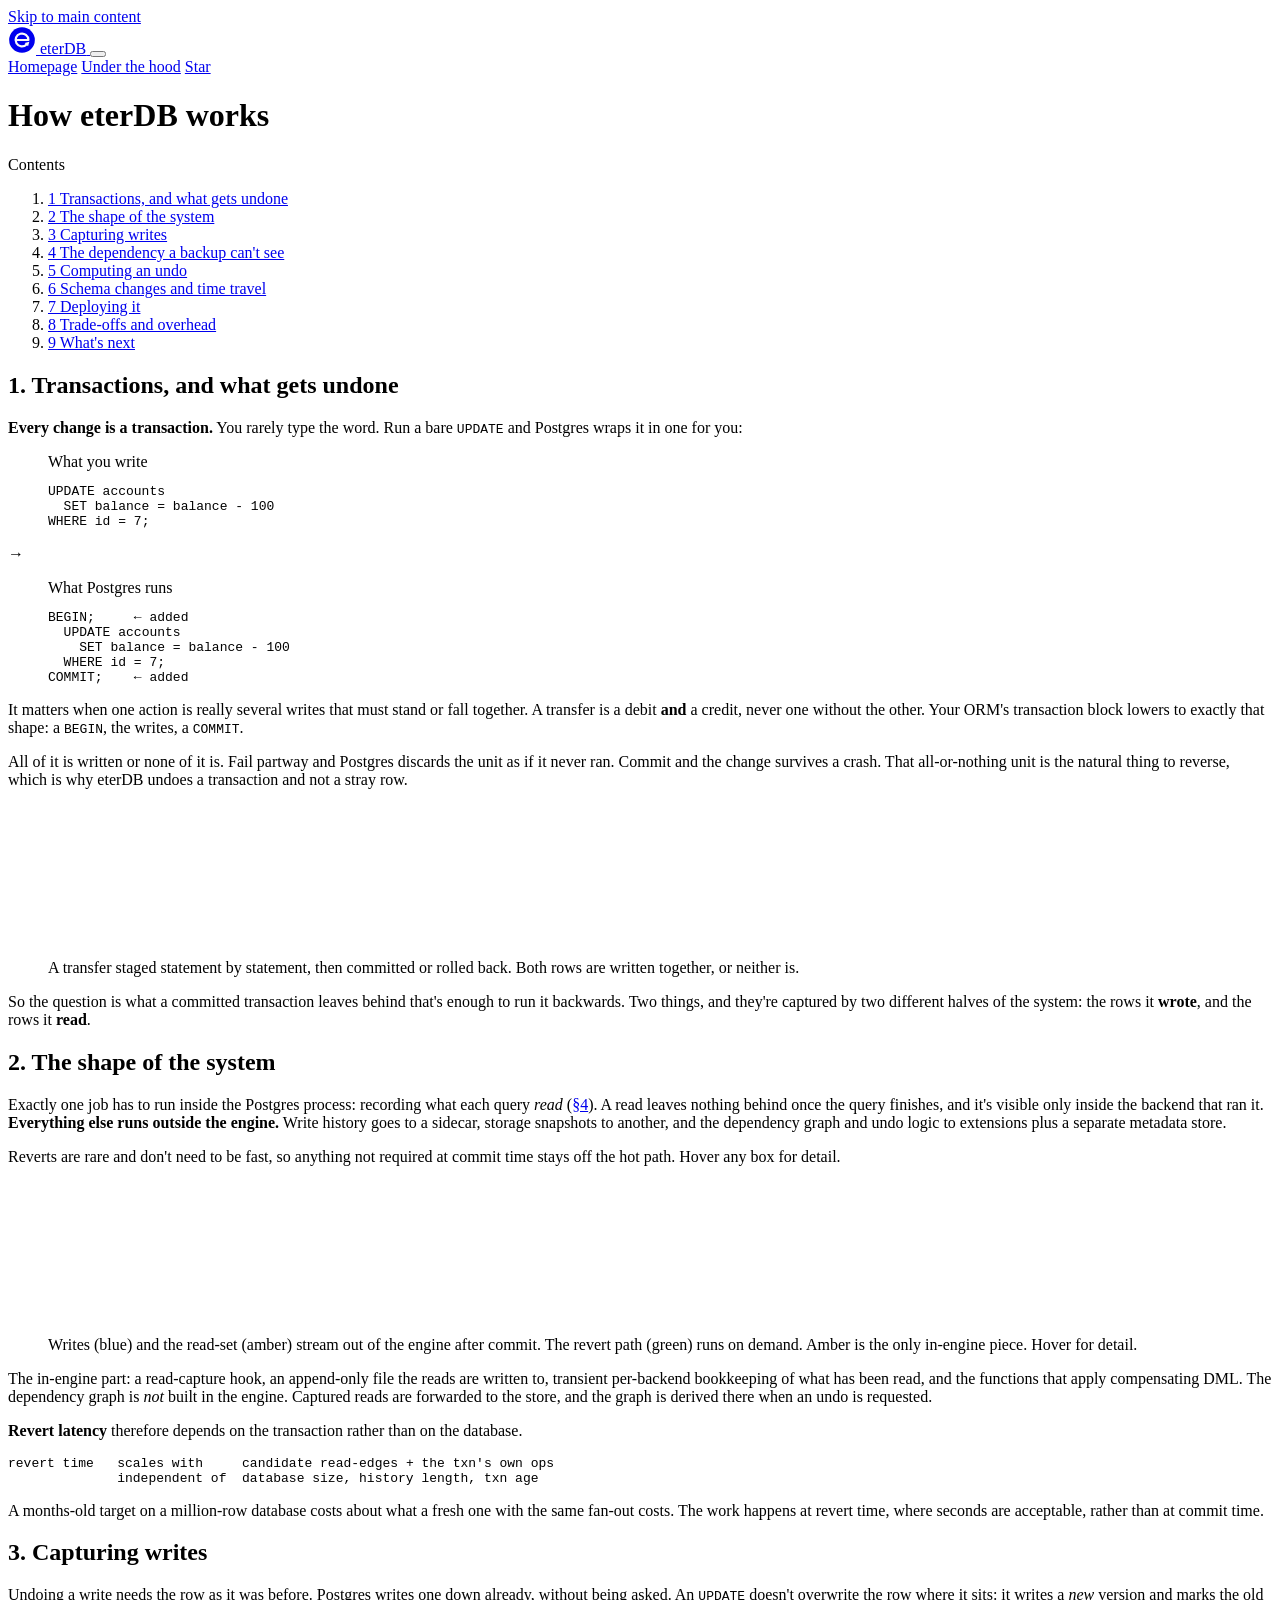
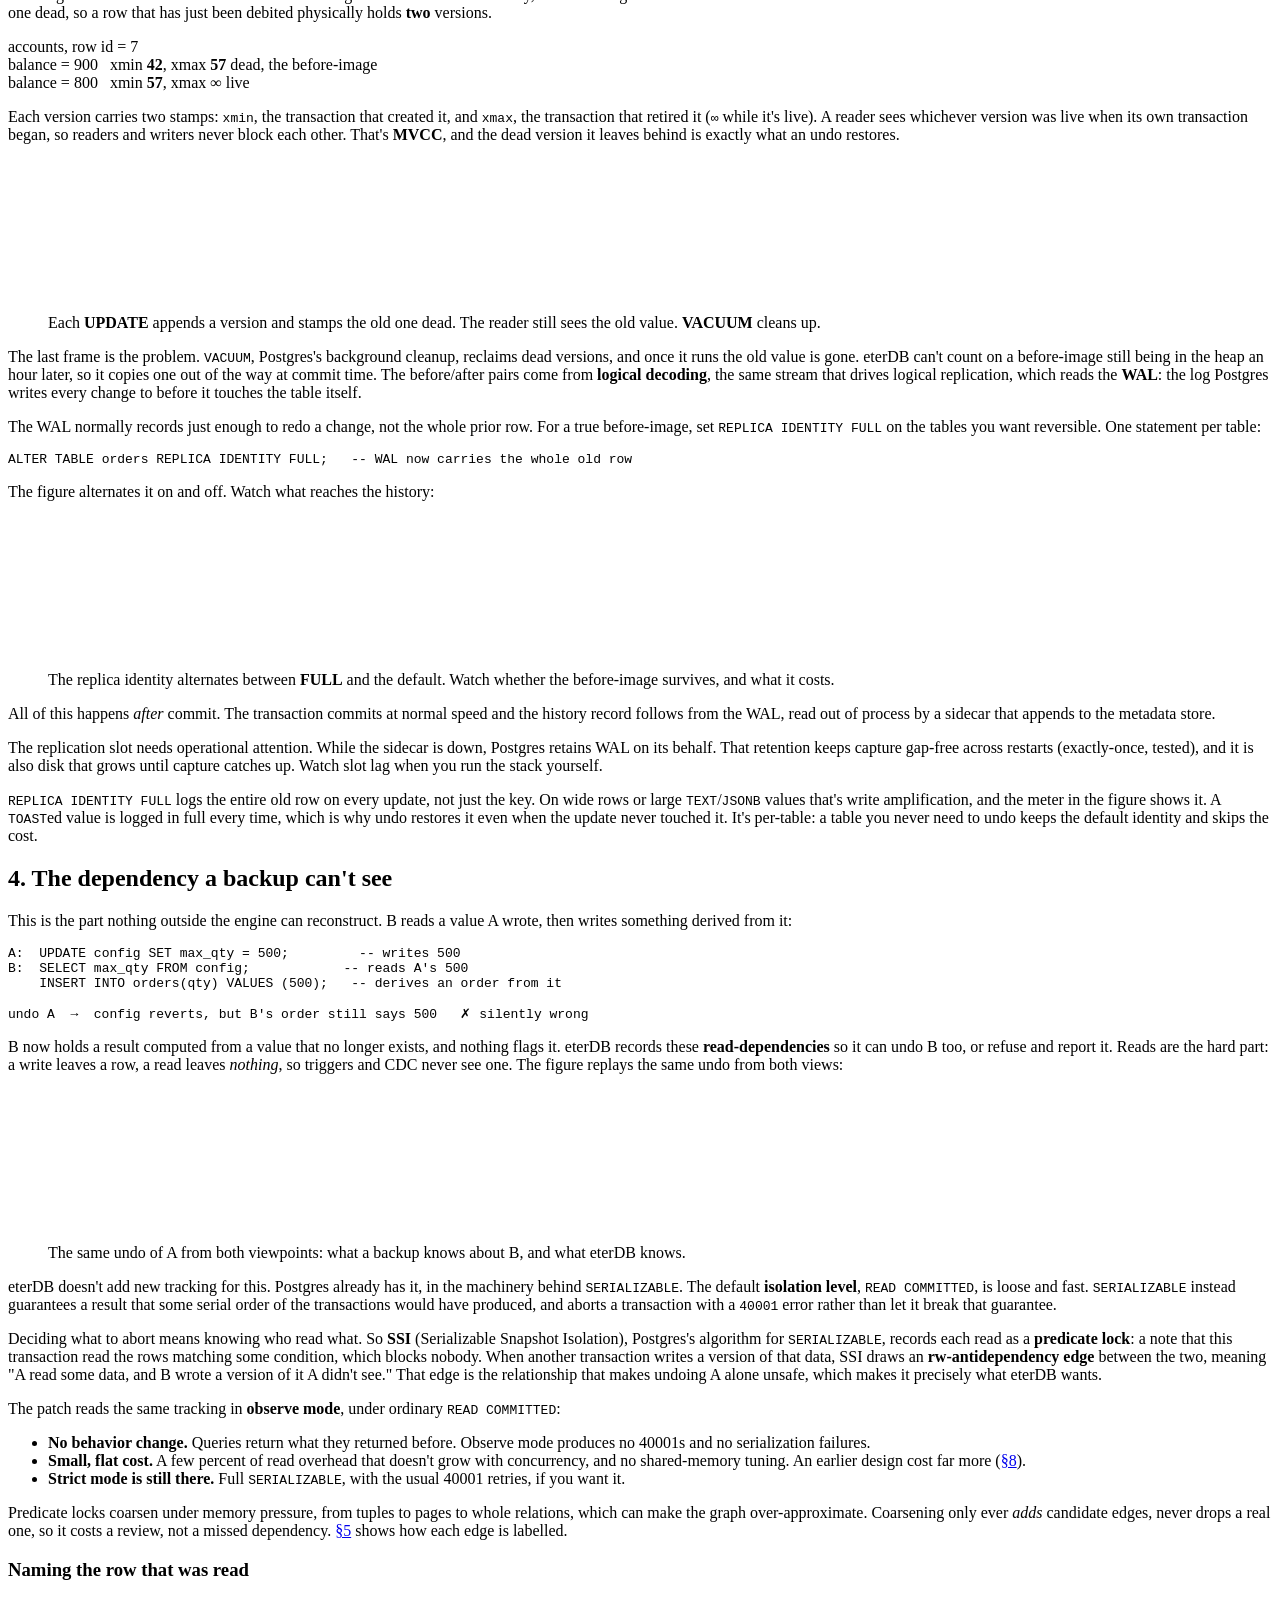
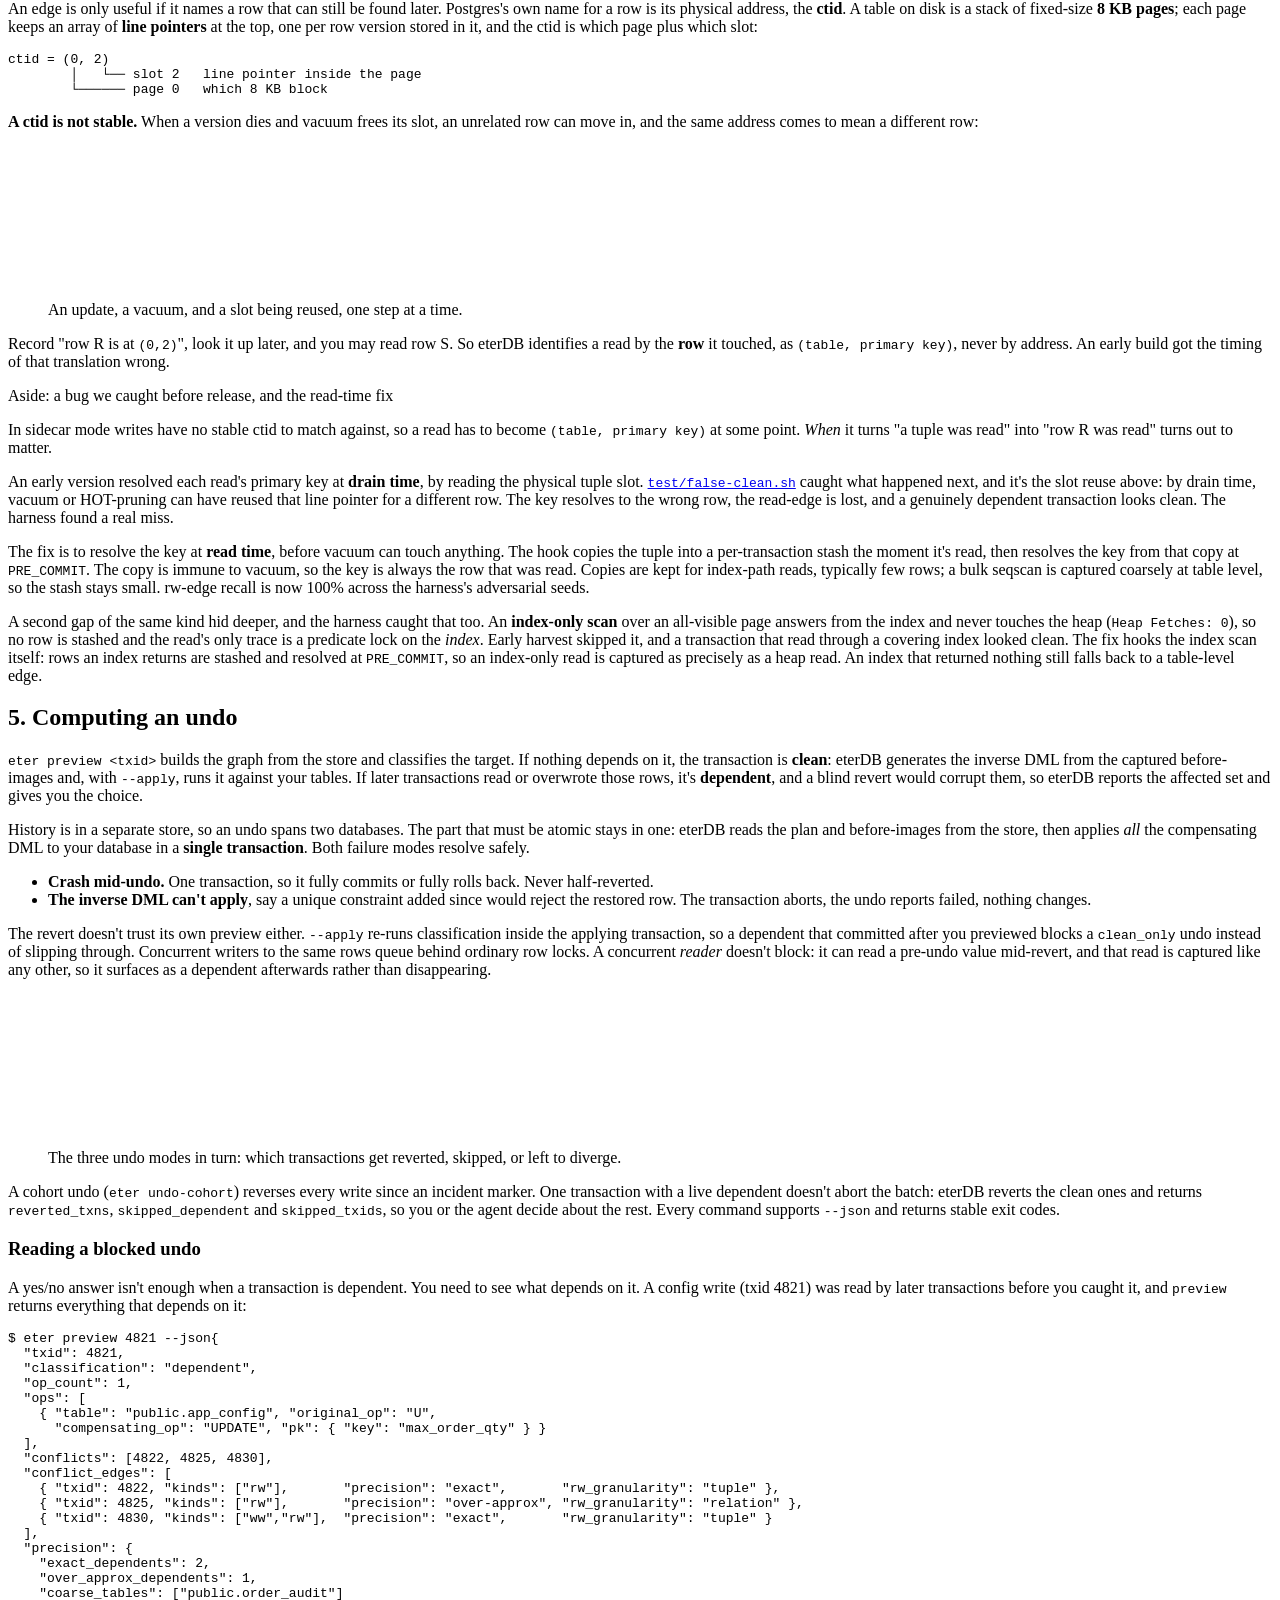
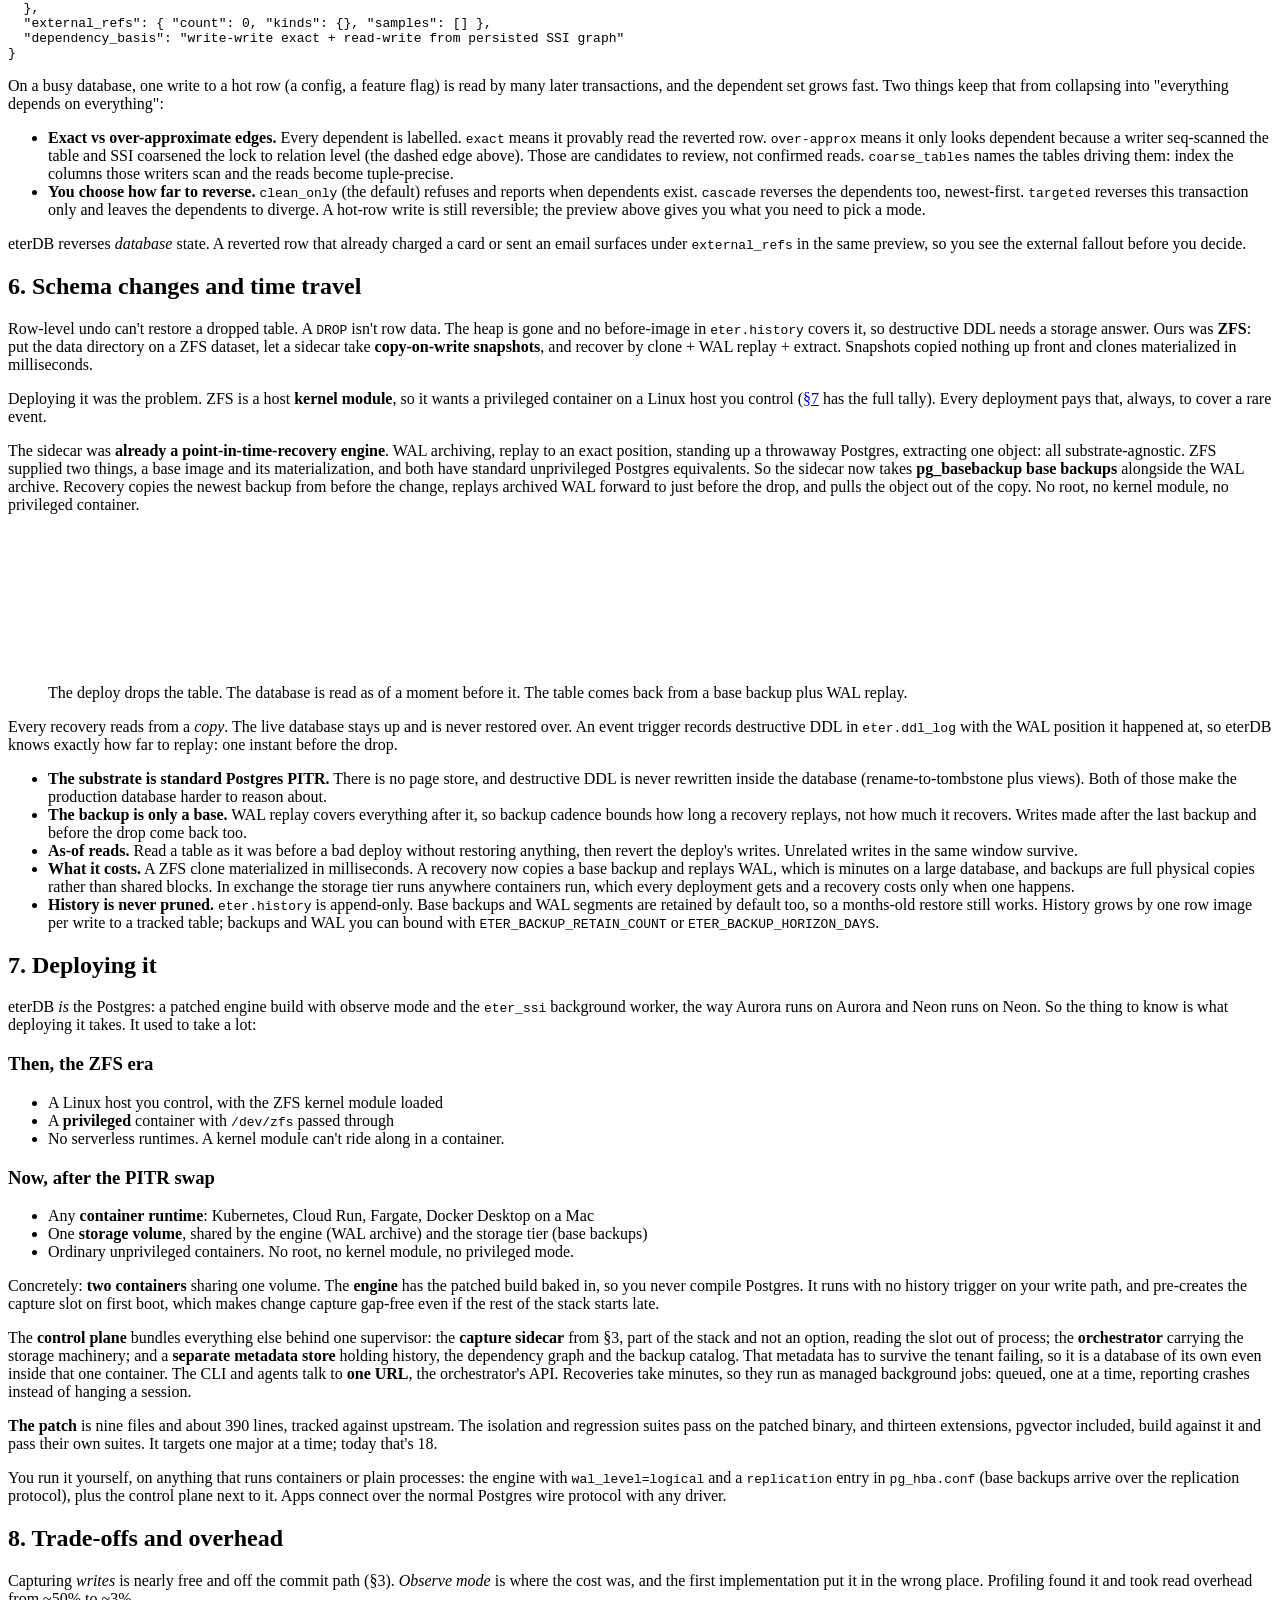
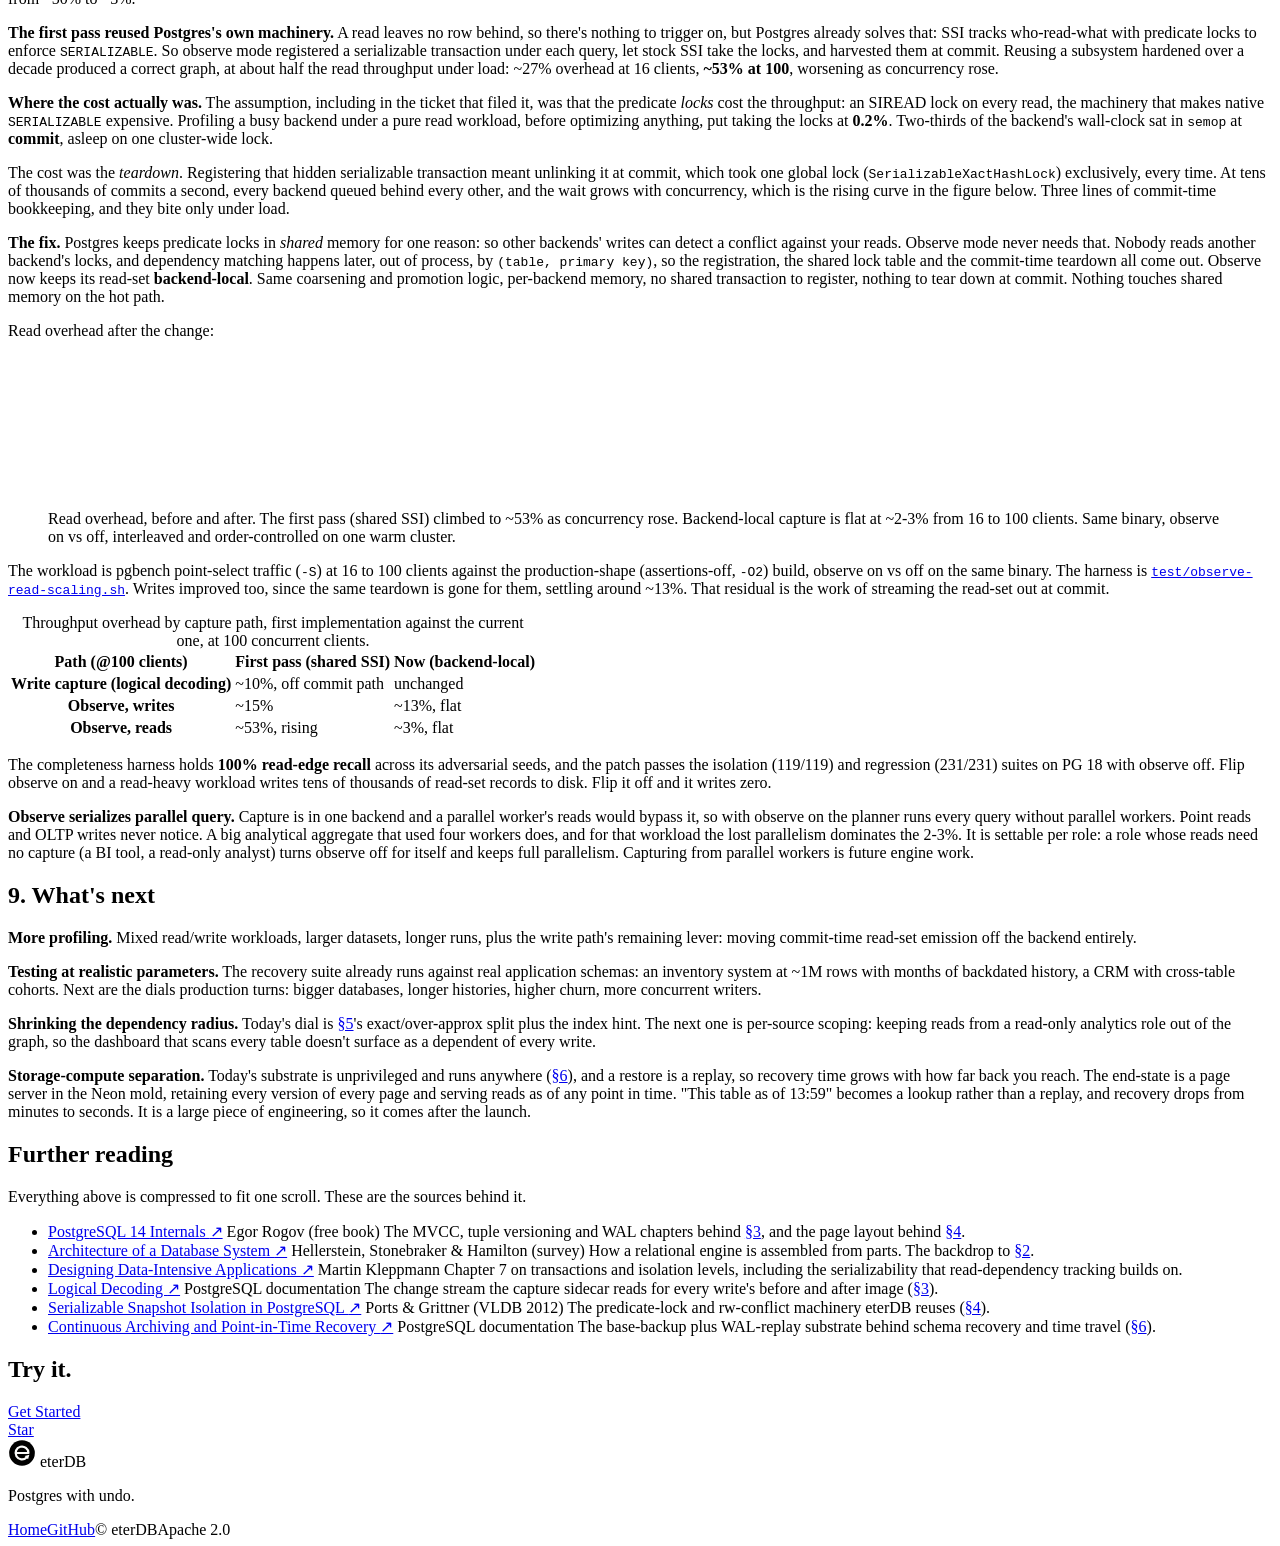
==== site/tech.html @ c967000d "EterDB, open-source engine + CLI Managed Postgres with surgical, dependency-aware undo of live trans" ====
<!doctype html>
<html lang="en">
<head>
<meta charset="utf-8" />
<meta name="viewport" content="width=device-width, initial-scale=1" />
<title>eterDB | How it works</title>
<meta name="description" content="How eterDB undoes a single committed Postgres transaction: the shape of the system, out-of-process write capture from the WAL, in-engine read-dependency capture on top of SSI, on-demand dependency graphs, and WAL-replay time travel. With animated diagrams." />

<link rel="canonical" href="https://eterdb.com/tech" />

<meta property="og:type" content="article" />
<meta property="og:url" content="https://eterdb.com/tech" />
<meta property="og:site_name" content="eterDB" />
<meta property="og:title" content="eterDB | How it works" />
<meta property="og:description" content="An illustrated tour of transaction-level undo on Postgres: row versions, the WAL, the read-dependency a backup can't see, and WAL-replay time travel." />
<meta property="og:image" content="https://eterdb.com/assets/og.png" />
<meta property="og:image:type" content="image/png" />
<meta property="og:image:width" content="1200" />
<meta property="og:image:height" content="630" />
<meta property="og:image:alt" content="eterDB: Break production. Undo it. Even when an agent did it." />
<meta name="twitter:card" content="summary_large_image" />
<meta name="twitter:title" content="eterDB | How it works" />
<meta name="twitter:description" content="An illustrated tour of transaction-level undo on Postgres: row versions, the WAL, the read-dependency a backup can't see, and WAL-replay time travel." />
<meta name="twitter:image" content="https://eterdb.com/assets/og.png" />
<meta name="twitter:image:alt" content="eterDB: Break production. Undo it. Even when an agent did it." />
<meta name="theme-color" content="#fbfbfa" />
<!-- The site is light-only and monochrome by design, so it declares `light`
     rather than `light dark`: the browser paints the canvas, scrollbars and
     form controls light from the first byte, with no dark-mode flash. -->
<meta name="color-scheme" content="light" />

<link rel="icon" href="/assets/favicon.svg" type="image/svg+xml" />
<link rel="icon" href="/favicon.ico" sizes="32x32" />
<link rel="apple-touch-icon" href="/assets/apple-touch-icon.png" />
<link rel="manifest" href="/site.webmanifest" />

<!-- Fonts are self-hosted (site/assets/generate-fonts.py), so there is no
     third-party origin on the critical path. Preload only the two faces that
     style above-the-fold text; the latin-ext files load on demand. -->
<link rel="preload" href="/assets/fonts/inter-latin.woff2" as="font" type="font/woff2" crossorigin />
<link rel="preload" href="/assets/fonts/jetbrains-mono-latin.woff2" as="font" type="font/woff2" crossorigin />
<link rel="stylesheet" href="/fonts.css?v=20260809-1" />
<link rel="stylesheet" href="/styles.css?v=20260809-1" />

<script type="application/ld+json">
{
  "@context": "https://schema.org",
  "@type": "TechArticle",
  "headline": "eterDB: How it works",
  "description": "An illustrated tour of transaction-level undo on Postgres: row versions, the WAL, the read-dependency a backup can't see, and WAL-replay time travel.",
  "url": "https://eterdb.com/tech",
  "image": "https://eterdb.com/assets/og.png",
  "author": { "@type": "Organization", "name": "eterDB", "url": "https://eterdb.com/" },
  "publisher": { "@type": "Organization", "name": "eterDB", "url": "https://eterdb.com/", "logo": "https://eterdb.com/assets/og.png" }
}
</script>

<!-- Two levels is the whole hierarchy, so the visible trail is the header's
     "Homepage / Under the hood" nav; this is the machine-readable half. -->
<script type="application/ld+json">
{
  "@context": "https://schema.org",
  "@type": "BreadcrumbList",
  "itemListElement": [
    { "@type": "ListItem", "position": 1, "name": "eterDB", "item": "https://eterdb.com/" },
    { "@type": "ListItem", "position": 2, "name": "How it works", "item": "https://eterdb.com/tech" }
  ]
}
</script>
</head>
<body>

<!-- First focusable element on the page: lets a keyboard or screen-reader user
     jump the header and nav straight to the content. Visually hidden until it
     takes focus (see .skip-link in styles.css). -->
<a class="skip-link" href="#main">Skip to main content</a>

<!-- ───────────────────────── Global header ─────────────────────────
     Keep identical across index/tech; only the .active nav link differs. -->
<header class="site-header">
  <div class="site-header-inner">
    <a class="brand site-logo" href="/" aria-label="eterDB home">
      <span class="brand-mark" aria-hidden="true">
        <svg width="28" height="28" viewBox="0 0 24 24" fill="none">
          <circle cx="12" cy="12" r="11" fill="currentColor"/>
          <path fill="none" stroke="#fbfbfa" stroke-width="1.9" stroke-linecap="round" stroke-linejoin="round" d="M6.5 12 L17.5 12 A5.5 5.5 0 1 0 15.889 15.889"/>
          <path fill="#fbfbfa" d="M18.3 13.4 L17.2 17.4 L14.3 14.5 Z"/>
        </svg>
      </span>
      <span class="brand-name">eterDB</span>
    </a>
    <button type="button" class="nav-burger" id="nav-burger" aria-label="Menu" aria-expanded="false" aria-controls="site-nav">
      <span></span><span></span>
    </button>
    <nav class="site-nav" id="site-nav">
      <a href="/">Homepage</a>
      <a href="/tech" class="active" aria-current="page">Under the hood</a>
      <!-- Official GitHub Buttons widget, star + live count. buttons.js REPLACES
           this anchor with an unclassed <span>, so every layout rule has to be set on
           the .nav-star wrapper, never on .github-button. Default size here: the
           large variant is 30px tall against a 22px text row. -->
      <span class="nav-star">
        <a class="github-button" href="https://github.com/eterdb/eterdb"
          data-show-count="true" aria-label="Star eterdb/eterdb on GitHub">Star</a>
      </span>
    </nav>
  </div>
</header>

<main class="doc" id="main">

<!-- ───────────────────────── Header ───────────────────────── -->
<header class="doc-hero">
  <h1>How eterDB works</h1>
</header>

<!-- ───────────────────────── Table of contents ─────────────────────────
     Static at-the-top ToC, nine sections, so a reader can see the whole shape
     of the page and jump straight in. Two columns on desktop, one on mobile.

     Section order follows one rule: every Postgres concept is introduced in the
     section that needs it, and nowhere earlier. There is no primer up front.
     Row versions arrive with write capture (§3) because that is what the
     before-image is for; heap pages and ctids arrive inside §4 because that is
     where an address that moves breaks something. If you find yourself adding a
     concept to a section that only forward-references it, it belongs in the
     later section instead. -->
<nav class="doc-toc" aria-label="Contents">
  <span class="doc-toc-title">Contents</span>
  <ol class="doc-toc-list">
    <li><a href="#basics"><span class="doc-toc-num">1</span> Transactions, and what gets undone</a></li>
    <li><a href="#arch"><span class="doc-toc-num">2</span> The shape of the system</a></li>
    <li><a href="#writes"><span class="doc-toc-num">3</span> Capturing writes</a></li>
    <li><a href="#reads"><span class="doc-toc-num">4</span> The dependency a backup can't see</a></li>
    <li><a href="#undo"><span class="doc-toc-num">5</span> Computing an undo</a></li>
    <li><a href="#storage"><span class="doc-toc-num">6</span> Schema changes and time travel</a></li>
    <li><a href="#deploy"><span class="doc-toc-num">7</span> Deploying it</a></li>
    <li><a href="#limits"><span class="doc-toc-num">8</span> Trade-offs and overhead</a></li>
    <li><a href="#next"><span class="doc-toc-num">9</span> What's next</a></li>
  </ol>
</nav>

<!-- ───────────────────────── 1 · The unit of undo ───────────────────────── -->
<section class="doc-section" id="basics">
  <h2>1. Transactions, and what gets undone</h2>

  <p>
    <b>Every change is a transaction.</b> You rarely type the word. Run a bare <code>UPDATE</code>
    and Postgres wraps it in one for you:
  </p>

  <div class="code-pair">
    <figure>
      <span class="cp-label">What you write</span>
<pre class="snip">
<span class="c-key">UPDATE</span> accounts
  <span class="c-key">SET</span> balance = balance - <span class="c-num">100</span>
<span class="c-key">WHERE</span> id = <span class="c-num">7</span>;</pre>
    </figure>
    <div class="cp-arrow" aria-hidden="true">→</div>
    <figure>
      <span class="cp-label">What Postgres runs</span>
<pre class="snip">
<span class="c-wrap">BEGIN;</span>     <span class="c-cmt">← added</span>
  <span class="c-key">UPDATE</span> accounts
    <span class="c-key">SET</span> balance = balance - <span class="c-num">100</span>
  <span class="c-key">WHERE</span> id = <span class="c-num">7</span>;
<span class="c-wrap">COMMIT;</span>    <span class="c-cmt">← added</span></pre>
    </figure>
  </div>

  <p>
    It matters when one action is really several writes that must stand or fall together. A transfer
    is a debit <b>and</b> a credit, never one without the other. Your ORM's transaction block lowers
    to exactly that shape: a <code>BEGIN</code>, the writes, a <code>COMMIT</code>.
  </p>

  <p>
    All of it is written or none of it is. Fail partway and Postgres discards the unit as if it never
    ran. Commit and the change survives a crash. That all-or-nothing unit is the natural thing to
    reverse, which is why eterDB undoes a transaction and not a stray row.
  </p>

  <figure class="fig wide" data-fig="basics">
    <div class="fig-frame"><canvas class="fig-canvas"></canvas></div>
    <figcaption class="fig-cap">A transfer staged statement by statement, then committed or rolled back. Both rows are written together, or neither is.</figcaption>
  </figure>

  <p>
    So the question is what a committed transaction leaves behind that's enough to run it backwards.
    Two things, and they're captured by two different halves of the system: the rows it
    <b>wrote</b>, and the rows it <b>read</b>.
  </p>
</section>

<!-- ───────────────────────── 2 · The shape of the system ───────────────────────── -->
<section class="doc-section" id="arch">
  <h2>2. The shape of the system</h2>
  <p>
    Exactly one job has to run inside the Postgres process: recording what each query
    <em>read</em> (<a href="#reads">§4</a>). A read leaves nothing behind once the query finishes, and
    it's visible only inside the backend that ran it. <b>Everything else runs outside the engine.</b>
    Write history goes to a sidecar, storage snapshots to another, and the dependency graph and undo
    logic to extensions plus a separate metadata store.
  </p>
  <p>
    Reverts are rare and don't need to be fast, so anything not required at commit time stays off
    the hot path. Hover any box for detail.
  </p>

  <figure class="fig wide" data-fig="arch">
    <div class="fig-frame"><canvas class="fig-canvas"></canvas></div>
    <figcaption class="fig-cap">Writes (blue) and the read-set (amber) stream out of the engine after commit. The revert path (green) runs on demand. Amber is the only in-engine piece. Hover for detail.</figcaption>
  </figure>

  <p>
    The in-engine part: a read-capture hook, an append-only file the reads are written to, transient
    per-backend bookkeeping of what has been read, and the functions that apply compensating DML.
    The dependency graph
    is <em>not</em> built in the engine. Captured reads are forwarded to the store, and the graph is
    derived there when an undo is requested.
  </p>
  <p>
    <b>Revert latency</b> therefore depends on the transaction rather than on the database.
  </p>

<pre class="snip">
revert time   <span class="c-good">scales with</span>     candidate read-edges + the txn's own ops
              <span class="c-dim">independent of</span>  database size, history length, txn age</pre>

  <p class="doc-note">
    A months-old target on a million-row database costs about what a fresh one with the same fan-out
    costs. The work happens at revert time, where seconds are acceptable, rather than at commit time.
  </p>
</section>

<!-- ───────────────────────── 3 · Capturing writes ─────────────────────────
     Row versions, xmin/xmax and VACUUM are introduced HERE and not earlier:
     the before-image is the first thing on the page that needs them. -->
<section class="doc-section" id="writes">
  <h2>3. Capturing writes</h2>
  <p>
    Undoing a write needs the row as it was before. Postgres writes one down already, without being
    asked. An <code>UPDATE</code> doesn't overwrite the row where it sits: it writes a <em>new</em>
    version and marks the old one dead, so a row that has just been debited physically holds
    <b>two</b> versions.
  </p>

  <div class="vstack">
    <div class="vstack-cap">accounts, row id = 7</div>
    <div class="vrow vrow-dead">
      <span><span class="vval">balance = 900</span> &nbsp; <span class="vmeta">xmin <b>42</b>, xmax <b>57</b></span></span>
      <span class="vrow-tag">dead, the before-image</span>
    </div>
    <div class="vrow vrow-live">
      <span><span class="vval">balance = 800</span> &nbsp; <span class="vmeta">xmin <b>57</b>, xmax <b>∞</b></span></span>
      <span class="vrow-tag">live</span>
    </div>
  </div>

  <p>
    Each version carries two stamps: <code>xmin</code>, the transaction that created it, and
    <code>xmax</code>, the transaction that retired it (<code>∞</code> while it's live). A reader sees
    whichever version was live when its own transaction began, so readers and writers never block each
    other. That's <b>MVCC</b>, and the dead version it leaves behind is exactly what an undo restores.
  </p>

  <figure class="fig wide" data-fig="mvcc">
    <div class="fig-frame"><canvas class="fig-canvas"></canvas></div>
    <figcaption class="fig-cap">Each <b>UPDATE</b> appends a version and stamps the old one dead. The reader still sees the old value. <b>VACUUM</b> cleans up.</figcaption>
  </figure>

  <p>
    The last frame is the problem. <code>VACUUM</code>, Postgres's background cleanup, reclaims dead
    versions, and once it runs the old value is gone. eterDB can't count on a before-image still
    being in the heap an hour later, so it copies one out of the way at commit time. The before/after
    pairs come from <b>logical decoding</b>, the same stream that drives logical replication, which
    reads the <b>WAL</b>: the log Postgres writes every change to before it touches the table itself.
  </p>
  <p>
    The WAL normally records just enough to redo a change, not the whole prior row. For a true
    before-image, set <code>REPLICA IDENTITY FULL</code> on the tables you want reversible. One
    statement per table:
  </p>

<pre class="snip">
<span class="c-key">ALTER TABLE</span> orders <span class="c-key">REPLICA IDENTITY FULL</span>;   <span class="c-cmt">-- WAL now carries the whole old row</span></pre>

  <p>
    The figure alternates it on and off. Watch what reaches the history:
  </p>

  <figure class="fig wide" data-fig="wal">
    <div class="fig-frame"><canvas class="fig-canvas"></canvas></div>
    <figcaption class="fig-cap">The replica identity alternates between <b>FULL</b> and the default. Watch whether the before-image survives, and what it costs.</figcaption>
  </figure>

  <p>
    All of this happens <em>after</em> commit. The transaction commits at normal speed and the
    history record follows from the WAL, read out of process by a sidecar that appends to the
    metadata store.
  </p>
  <p>
    The replication slot needs operational attention. While the sidecar is down, Postgres retains
    WAL on its behalf. That retention keeps capture gap-free across restarts (exactly-once, tested),
    and it is also disk that grows until capture catches up. Watch slot lag when you run the stack
    yourself.
  </p>
  <p>
    <code>REPLICA IDENTITY FULL</code> logs the entire old row on every update, not just the key.
    On wide rows or large <code>TEXT</code>/<code>JSONB</code> values that's write amplification, and
    the meter in the figure shows it. A <code>TOAST</code>ed value is logged in full every time, which
    is why undo restores it even when the update never touched it. It's per-table: a table you never
    need to undo keeps the default identity and skips the cost.
  </p>

</section>

<!-- ───────────────────────── 4 · Read dependencies (the moat) ─────────────────────────
     The densest section, so it introduces its vocabulary inline, one term per
     paragraph at the point the argument first needs it. Heap pages, line
     pointers and ctids are in the "Naming the row that was read" subsection,
     immediately above the bug they explain. -->
<section class="doc-section" id="reads">
  <h2>4. The dependency a backup can't see</h2>
  <p>
    This is the part nothing outside the engine can reconstruct. B reads a value A wrote, then writes
    something derived from it:
  </p>

<pre class="snip">
<span class="c-dim">A:</span>  <span class="c-key">UPDATE</span> config <span class="c-key">SET</span> max_qty = <span class="c-num">500</span>;         <span class="c-cmt">-- writes 500</span>
<span class="c-dim">B:</span>  <span class="c-key">SELECT</span> max_qty <span class="c-key">FROM</span> config;            <span class="c-cmt">-- reads A's 500</span>
    <span class="c-key">INSERT INTO</span> orders(qty) <span class="c-key">VALUES</span> (<span class="c-num">500</span>);   <span class="c-cmt">-- derives an order from it</span>

<span class="c-wrap">undo A</span>  →  config reverts, but B's order still says <span class="c-num">500</span>   <span class="c-bad">✗ silently wrong</span></pre>

  <p>
    B now holds a result computed from a value that no longer exists, and nothing flags it. eterDB
    records these <b>read-dependencies</b> so it can undo B too, or refuse and report it. Reads are
    the hard part: a write leaves a row, a read leaves <em>nothing</em>, so triggers and CDC never
    see one. The figure replays the same undo from both views:
  </p>

  <figure class="fig wide" data-fig="reads">
    <div class="fig-frame"><canvas class="fig-canvas"></canvas></div>
    <figcaption class="fig-cap">The same undo of A from both viewpoints: what a backup knows about B, and what eterDB knows.</figcaption>
  </figure>

  <p>
    eterDB doesn't add new tracking for this. Postgres already has it, in the machinery behind
    <code>SERIALIZABLE</code>. The default <b>isolation level</b>, <code>READ COMMITTED</code>, is
    loose and fast. <code>SERIALIZABLE</code> instead guarantees a result that some serial order of
    the transactions would have produced, and aborts a transaction with a <code>40001</code> error
    rather than let it break that guarantee.
  </p>
  <p>
    Deciding what to abort means knowing who read what. So <b>SSI</b> (Serializable Snapshot
    Isolation), Postgres's algorithm for <code>SERIALIZABLE</code>, records each read as a
    <b>predicate lock</b>: a note that this transaction read the rows matching some condition, which
    blocks nobody. When another transaction writes a version of that data, SSI draws an
    <b>rw-antidependency edge</b> between the two, meaning "A read some data, and B wrote a version
    of it A didn't see." That edge is the relationship that makes undoing A alone unsafe, which
    makes it precisely what eterDB wants.
  </p>
  <p>
    The patch reads the same tracking in <b>observe mode</b>, under ordinary
    <code>READ COMMITTED</code>:
  </p>
  <ul class="spec">
    <li><b>No behavior change.</b> Queries return what they returned before. Observe mode produces no
      40001s and no serialization failures.</li>
    <li><b>Small, flat cost.</b> A few percent of read overhead that doesn't grow with concurrency,
      and no shared-memory tuning. An earlier design cost far more (<a href="#limits">§8</a>).</li>
    <li><b>Strict mode is still there.</b> Full <code>SERIALIZABLE</code>, with the usual 40001
      retries, if you want it.</li>
  </ul>

  <p class="doc-note">
    Predicate locks coarsen under memory pressure, from tuples to pages to whole relations, which can
    make the graph over-approximate. Coarsening only ever <em>adds</em> candidate edges, never drops a
    real one, so it costs a review, not a missed dependency. <a href="#undo">§5</a> shows how each
    edge is labelled.
  </p>

  <h3 id="pages">Naming the row that was read</h3>
  <p>
    An edge is only useful if it names a row that can still be found later. Postgres's own name for
    a row is its physical address, the <b>ctid</b>. A table on disk is a stack of fixed-size
    <b>8&nbsp;KB pages</b>; each page keeps an array of <b>line pointers</b> at the top, one per row
    version stored in it, and the ctid is which page plus which slot:
  </p>

<pre class="snip">
ctid = <span class="c-num">(0, 2)</span>
        <span class="c-dim">│   └──</span> slot <span class="c-num">2</span>   line pointer inside the page
        <span class="c-dim">└──────</span> page <span class="c-num">0</span>   which 8 KB block</pre>

  <p>
    <b>A ctid is not stable.</b> When a version dies and vacuum frees its slot, an unrelated row can
    move in, and the same address comes to mean a different row:
  </p>

  <figure class="fig wide" data-fig="ctid">
    <div class="fig-frame"><canvas class="fig-canvas"></canvas></div>
    <figcaption class="fig-cap">An update, a vacuum, and a slot being reused, one step at a time.</figcaption>
  </figure>

  <p>
    Record "row R is at <code>(0,2)</code>", look it up later, and you may read row S. So eterDB
    identifies a read by the <b>row</b> it touched, as <code>(table, primary key)</code>, never by
    address. An early build got the timing of that translation wrong.
  </p>

  <aside class="callout aside-fix" id="fix">
    <span class="callout-tag">Aside: a bug we caught before release, and the read-time fix</span>
    <p>
      In sidecar mode writes have no stable ctid to match against, so a read has to become
      <code>(table, primary key)</code> at some point. <em>When</em> it turns "a tuple was read" into
      "row R was read" turns out to matter.
    </p>
    <p>
      An early version resolved each read's primary key at <b>drain time</b>, by reading the physical
      tuple slot.
      <a href="https://github.com/eterdb/eterdb/blob/main/test/false-clean.sh"><code>test/false-clean.sh</code></a>
      caught what happened next, and it's the slot reuse above: by drain time, vacuum or HOT-pruning
      can have reused that line pointer for a different row. The key resolves to the wrong row, the
      read-edge is lost, and a genuinely dependent transaction looks clean. The harness found a real
      miss.
    </p>
    <p>
      The fix is to resolve the key at <b>read time</b>, before vacuum can touch anything. The hook
      copies the tuple into a per-transaction stash the moment it's read, then resolves the key from
      that copy at <code>PRE_COMMIT</code>. The copy is immune to vacuum, so the key is always the row
      that was read. Copies are kept for index-path reads, typically few rows; a bulk seqscan is
      captured coarsely at table level, so the stash stays small. rw-edge recall is now 100% across
      the harness's adversarial seeds.
    </p>
    <p>
      A second gap of the same kind hid deeper, and the harness caught that too. An <b>index-only
      scan</b> over an all-visible page answers from the index and never touches the heap
      (<code>Heap&nbsp;Fetches:&nbsp;0</code>), so no row is stashed and the read's only trace is a
      predicate lock on the <em>index</em>. Early harvest skipped it, and a transaction that read
      through a covering index looked clean. The fix hooks the index scan itself: rows an index
      returns are stashed and resolved at <code>PRE_COMMIT</code>, so an index-only read is captured
      as precisely as a heap read. An index that returned nothing still falls back to a table-level
      edge.
    </p>
  </aside>
</section>

<!-- ───────────────────────── 5 · The undo ───────────────────────── -->
<section class="doc-section" id="undo">
  <h2>5. Computing an undo</h2>
  <p>
    <code>eter preview &lt;txid&gt;</code> builds the graph from the store and classifies the target.
    If nothing depends on it, the transaction is <b>clean</b>: eterDB generates the inverse DML from
    the captured before-images and, with <code>--apply</code>, runs it against your tables. If later
    transactions read or overwrote those rows, it's <b>dependent</b>, and a blind revert would corrupt
    them, so eterDB reports the affected set and gives you the choice.
  </p>
  <p>
    History is in a separate store, so an undo spans two databases. The part that must be atomic
    stays in one: eterDB reads the plan and before-images from the store, then applies <em>all</em>
    the compensating DML to your database in a <b>single transaction</b>. Both failure modes resolve
    safely.
  </p>
  <ul class="spec">
    <li><b>Crash mid-undo.</b> One transaction, so it fully commits or fully rolls back. Never
      half-reverted.</li>
    <li><b>The inverse DML can't apply</b>, say a unique constraint added since would reject the
      restored row. The transaction aborts, the undo reports failed, nothing changes.</li>
  </ul>
  <p>
    The revert doesn't trust its own preview either. <code>--apply</code> re-runs classification
    inside the applying transaction, so a dependent that committed after you previewed blocks a
    <code>clean_only</code> undo instead of slipping through. Concurrent writers to the same rows
    queue behind ordinary row locks. A concurrent <em>reader</em> doesn't block: it can read a
    pre-undo value mid-revert, and that read is captured like any other, so it surfaces as a
    dependent afterwards rather than disappearing.
  </p>

  <figure class="fig wide" data-fig="graph">
    <div class="fig-frame"><canvas class="fig-canvas"></canvas></div>
    <figcaption class="fig-cap">The three undo modes in turn: which transactions get reverted, skipped, or left to diverge.</figcaption>
  </figure>

  <p>
    A cohort undo (<code>eter undo-cohort</code>) reverses every write since an incident marker. One
    transaction with a live dependent doesn't abort the batch: eterDB reverts the clean ones and
    returns <code>reverted_txns</code>, <code>skipped_dependent</code> and <code>skipped_txids</code>,
    so you or the agent decide about the rest. Every command supports <code>--json</code> and returns
    stable exit codes.
  </p>

  <h3>Reading a blocked undo</h3>
  <p>
    A yes/no answer isn't enough when a transaction is dependent. You need to see what depends on it.
    A config write (txid 4821) was read by later transactions before you caught it, and
    <code>preview</code> returns everything that depends on it:
  </p>
  <pre class="codeblock"><span class="c-cmd">$ eter preview 4821 --json</span>{
  "txid": 4821,
  "classification": "dependent",
  "op_count": 1,
  "ops": [
    { "table": "public.app_config", "original_op": "U",
      "compensating_op": "UPDATE", "pk": { "key": "max_order_qty" } }
  ],
  "conflicts": [4822, 4825, 4830],
  "conflict_edges": [
    { "txid": 4822, "kinds": ["rw"],       "precision": "exact",       "rw_granularity": "tuple" },
    { "txid": 4825, "kinds": ["rw"],       "precision": "over-approx", "rw_granularity": "relation" },
    { "txid": 4830, "kinds": ["ww","rw"],  "precision": "exact",       "rw_granularity": "tuple" }
  ],
  "precision": {
    "exact_dependents": 2,
    "over_approx_dependents": 1,
    "coarse_tables": ["public.order_audit"]
  },
  "external_refs": { "count": 0, "kinds": {}, "samples": [] },
  "dependency_basis": "write-write exact + read-write from persisted SSI graph"
}</pre>
  <p>
    On a busy database, one write to a hot row (a config, a feature flag) is read by many later
    transactions, and the dependent set grows fast. Two things keep that from collapsing into
    "everything depends on everything":
  </p>
  <ul class="spec">
    <li><b>Exact vs over-approximate edges.</b> Every dependent is labelled. <code>exact</code>
      means it provably read the reverted row. <code>over-approx</code> means it only looks dependent
      because a writer seq-scanned the table and SSI coarsened the lock to relation level (the dashed
      edge above). Those are candidates to review, not confirmed reads. <code>coarse_tables</code>
      names the tables driving them: index the columns those writers scan and the reads become
      tuple-precise.</li>
    <li><b>You choose how far to reverse.</b> <code>clean_only</code> (the default) refuses and
      reports when dependents exist. <code>cascade</code> reverses the dependents too, newest-first.
      <code>targeted</code> reverses this transaction only and leaves the dependents to diverge. A
      hot-row write is still reversible; the preview above gives you what you need to pick a
      mode.</li>
  </ul>
  <p>
    eterDB reverses <em>database</em> state. A reverted row that already charged a card or sent an
    email surfaces under <code>external_refs</code> in the same preview, so you see the external
    fallout before you decide.
  </p>
</section>

<!-- ───────────────────────── 6 · Storage / time travel ───────────────────────── -->
<section class="doc-section" id="storage">
  <h2>6. Schema changes and time travel</h2>
  <p>
    Row-level undo can't restore a dropped table. A <code>DROP</code> isn't row data. The heap is
    gone and no before-image in <code>eter.history</code> covers it, so destructive DDL needs a
    storage answer. Ours was <b>ZFS</b>: put the data directory on a ZFS dataset, let a sidecar take
    <b>copy-on-write snapshots</b>, and recover by clone + WAL replay + extract. Snapshots copied
    nothing up front and clones materialized in milliseconds.
  </p>
  <p>
    Deploying it was the problem. ZFS is a host <b>kernel module</b>, so it wants a privileged
    container on a Linux host you control (<a href="#deploy">§7</a> has the full tally). Every
    deployment pays that, always, to cover a rare event.
  </p>
  <p>
    The sidecar was <b>already a point-in-time-recovery engine</b>. WAL archiving,
    replay to an exact position, standing up a throwaway Postgres, extracting one object: all
    substrate-agnostic. ZFS supplied two things, a base image and its materialization, and both have
    standard unprivileged Postgres equivalents. So the sidecar now takes <b>pg_basebackup base
    backups</b> alongside the WAL archive. Recovery copies the newest backup from before the change,
    replays archived WAL forward to just before the drop, and pulls the object out of the copy. No
    root, no kernel module, no privileged container.
  </p>

  <figure class="fig wide" data-fig="pitr">
    <div class="fig-frame"><canvas class="fig-canvas"></canvas></div>
    <figcaption class="fig-cap">The deploy drops the table. The database is read as of a moment before it. The table comes back from a base backup plus WAL replay.</figcaption>
  </figure>

  <p>
    Every recovery reads from a <em>copy</em>. The live database stays up and is never restored over.
    An event trigger records destructive DDL in <code>eter.ddl_log</code> with the WAL position it
    happened at, so eterDB knows exactly how far to replay: one instant before the drop.
  </p>
  <ul class="spec">
    <li><b>The substrate is standard Postgres PITR.</b> There is no page store, and destructive DDL
      is never rewritten inside the database (rename-to-tombstone plus views). Both of those make
      the production database harder to reason about.</li>
    <li><b>The backup is only a base.</b> WAL replay covers everything after it, so backup cadence
      bounds how long a recovery replays, not how much it recovers. Writes made after the last backup
      and before the drop come back too.</li>
    <li><b>As-of reads.</b> Read a table as it was before a bad deploy without restoring anything,
      then revert the deploy's writes. Unrelated writes in the same window survive.</li>
    <li><b>What it costs.</b> A ZFS clone materialized in milliseconds. A recovery now copies a base
      backup and replays WAL, which is minutes on a large database, and backups are full physical
      copies rather than shared blocks. In exchange the storage tier runs anywhere containers run,
      which every deployment gets and a recovery costs only when one happens.</li>
    <li><b>History is never pruned.</b> <code>eter.history</code> is append-only. Base backups and
      WAL segments are retained by default too, so a months-old restore still works. History grows
      by one row image per write to a tracked table; backups and WAL you can bound with
      <code>ETER_BACKUP_RETAIN_COUNT</code> or <code>ETER_BACKUP_HORIZON_DAYS</code>.</li>
  </ul>
</section>

<!-- ───────────────────────── 7 · How to deploy it ───────────────────────── -->
<section class="doc-section" id="deploy">
  <h2>7. Deploying it</h2>
  <p>
    eterDB <em>is</em> the Postgres: a patched engine build with observe mode and the
    <code>eter_ssi</code> background worker, the way Aurora runs on Aurora and Neon runs on Neon. So
    the thing to know is what deploying it takes. It used to take a lot:
  </p>

  <div class="yncols">
    <div class="yncol no">
      <h3>Then, the ZFS era</h3>
      <ul>
        <li>A Linux host you control, with the ZFS kernel module loaded</li>
        <li>A <b>privileged</b> container with <code>/dev/zfs</code> passed through</li>
        <li>No serverless runtimes. A kernel module can't ride along in a container.</li>
      </ul>
    </div>
    <div class="yncol yes">
      <h3>Now, after the PITR swap</h3>
      <ul>
        <li>Any <b>container runtime</b>: Kubernetes, Cloud Run, Fargate, Docker Desktop on a Mac</li>
        <li>One <b>storage volume</b>, shared by the engine (WAL archive) and the storage tier (base backups)</li>
        <li>Ordinary unprivileged containers. No root, no kernel module, no privileged mode.</li>
      </ul>
    </div>
  </div>

  <p>
    Concretely: <b>two containers</b> sharing one volume. The <b>engine</b> has the patched build
    baked in, so you never compile Postgres. It runs with no history trigger on your write path, and
    pre-creates the capture slot on first boot, which makes change capture gap-free even if the rest
    of the stack starts late.
  </p>
  <p>
    The <b>control plane</b> bundles everything else behind one supervisor: the <b>capture
    sidecar</b> from §3, part of the stack and not an option, reading the slot out of process; the
    <b>orchestrator</b> carrying the storage machinery; and a <b>separate metadata store</b> holding
    history, the dependency graph and the backup catalog. That metadata has to survive the tenant
    failing, so it is a database of its own even inside that one container. The CLI and agents talk
    to <b>one URL</b>, the orchestrator's API. Recoveries take minutes, so they run as managed background jobs: queued,
    one at a time, reporting crashes instead of hanging a session.
  </p>
  <p>
    <b>The patch</b> is nine files and about 390 lines, tracked against upstream. The isolation and
    regression suites pass on the patched binary, and thirteen extensions, pgvector included, build
    against it and pass their own suites. It targets one major at a time; today that's 18.
  </p>
  <p class="doc-note">
    You run it yourself, on anything that runs containers or plain processes: the engine with
    <code>wal_level=logical</code> and a <code>replication</code> entry in <code>pg_hba.conf</code>
    (base backups arrive over the replication protocol), plus the control plane next to it. Apps
    connect over the normal Postgres wire protocol with any driver.
  </p>
</section>

<!-- ───────────────────────── 8 · Trade-offs ───────────────────────── -->
<section class="doc-section" id="limits">
  <h2>8. Trade-offs and overhead</h2>
  <p>
    Capturing <em>writes</em> is nearly free and off the commit path (§3). <em>Observe mode</em> is
    where the cost was, and the first implementation put it in the wrong place. Profiling found it
    and took read overhead from ~50% to ~3%.
  </p>

  <p>
    <b>The first pass reused Postgres's own machinery.</b> A read leaves no row behind, so there's
    nothing to trigger on, but Postgres already solves that: SSI tracks who-read-what with predicate
    locks to enforce <code>SERIALIZABLE</code>. So observe mode registered a serializable transaction
    under each query, let stock SSI take the locks, and harvested them at commit. Reusing a subsystem
    hardened over a decade produced a correct graph, at about half the read throughput under load:
    ~27% overhead at 16 clients, <b>~53% at 100</b>, worsening as concurrency rose.
  </p>
  <p>
    <b>Where the cost actually was.</b> The assumption, including in the ticket that filed it, was
    that the predicate <em>locks</em> cost the throughput: an SIREAD lock on every read, the machinery
    that makes native <code>SERIALIZABLE</code> expensive. Profiling a busy backend under a pure read
    workload, before optimizing anything, put taking the locks at <b>0.2%</b>. Two-thirds of the
    backend's wall-clock sat in <code>semop</code> at <b>commit</b>, asleep on one cluster-wide lock.
  </p>
  <p>
    The cost was the <em>teardown</em>. Registering that hidden serializable transaction meant
    unlinking it at commit, which took one global lock (<code>SerializableXactHashLock</code>)
    exclusively, every time. At tens of thousands of commits a second, every backend queued behind
    every other, and the wait grows with concurrency, which is the rising curve in the figure below.
    Three lines of commit-time bookkeeping, and they bite only under load.
  </p>
  <p>
    <b>The fix.</b> Postgres keeps predicate locks in <em>shared</em> memory for one reason: so
    other backends' writes can detect a conflict against your reads. Observe mode never needs that.
    Nobody reads another backend's locks, and dependency matching happens later, out of process, by
    <code>(table,&nbsp;primary key)</code>, so the registration, the shared lock table and the
    commit-time teardown all come out. Observe now keeps
    its read-set <b>backend-local</b>. Same coarsening and promotion logic, per-backend memory, no
    shared transaction to register, nothing to tear down at commit. Nothing touches shared memory on
    the hot path.
  </p>
  <p>
    Read overhead after the change:
  </p>

  <figure class="fig wide" data-fig="scaling">
    <div class="fig-frame"><canvas class="fig-canvas"></canvas></div>
    <figcaption class="fig-cap">Read overhead, before and after. The first pass (shared SSI) climbed to ~53% as concurrency rose. Backend-local capture is flat at ~2-3% from 16 to 100 clients. Same binary, observe on vs off, interleaved and order-controlled on one warm cluster.</figcaption>
  </figure>

  <p>
    The workload is pgbench point-select traffic (<code>-S</code>) at 16 to 100 clients against the production-shape
    (assertions-off, <code>-O2</code>) build, observe on vs off on the same binary. The harness is
    <a href="https://github.com/eterdb/eterdb/blob/main/test/observe-read-scaling.sh"><code>test/observe-read-scaling.sh</code></a>.
    Writes improved too, since the same teardown is gone for them, settling around ~13%. That
    residual is the work of streaming the read-set out at commit.
  </p>

  <table class="dtable">
    <caption>Throughput overhead by capture path, first implementation against the current one, at 100 concurrent clients.</caption>
    <thead>
      <tr><th scope="col">Path (@100 clients)</th><th scope="col">First pass (shared SSI)</th><th scope="col">Now (backend-local)</th></tr>
    </thead>
    <tbody>
      <tr><th scope="row">Write capture (logical decoding)</th><td class="t-off">~10%, off commit path</td><td class="t-off">unchanged</td></tr>
      <tr><th scope="row">Observe, writes</th><td>~15%</td><td class="t-flat">~13%, flat</td></tr>
      <tr><th scope="row">Observe, reads</th><td class="t-rise">~53%, rising</td><td class="t-flat">~3%, flat</td></tr>
    </tbody>
  </table>

  <p>
    The completeness harness holds <b>100% read-edge recall</b> across its adversarial seeds, and the
    patch passes the isolation (119/119) and regression (231/231) suites on PG&nbsp;18 with observe
    off. Flip observe on and a read-heavy workload writes tens of thousands of read-set records to
    disk. Flip it off and it writes zero.
  </p>
  <p>
    <b>Observe serializes parallel query.</b> Capture is in one backend and a parallel worker's
    reads would bypass it, so with observe on the planner runs every query without parallel workers.
    Point reads and OLTP writes never notice. A big analytical aggregate that used four workers
    does, and for that workload the lost parallelism dominates the 2-3%. It is settable per role: a
    role whose reads need no capture (a BI tool, a read-only analyst) turns observe off for itself
    and keeps full parallelism. Capturing from parallel workers is future engine work.
  </p>
</section>

<!-- ───────────────────────── 9 · What's next ───────────────────────── -->
<section class="doc-section" id="next">
  <h2>9. What's next</h2>
  <p>
    <b>More profiling.</b> Mixed read/write workloads, larger datasets, longer runs, plus the write
    path's remaining lever: moving commit-time read-set emission off the backend entirely.
  </p>
  <p>
    <b>Testing at realistic parameters.</b> The recovery suite already runs against real application
    schemas: an inventory system at ~1M rows with months of backdated history, a CRM with cross-table
    cohorts. Next are the dials production turns: bigger databases, longer histories, higher
    churn, more concurrent writers.
  </p>
  <p>
    <b>Shrinking the dependency radius.</b> Today's dial is <a href="#undo">§5</a>'s exact/over-approx
    split plus the index hint. The next one is per-source scoping: keeping reads from a read-only
    analytics role out of the graph, so the dashboard that scans every table doesn't surface as a
    dependent of every write.
  </p>
  <p>
    <b>Storage-compute separation.</b> Today's substrate is unprivileged and runs anywhere
    (<a href="#storage">§6</a>), and a restore is a replay, so recovery time grows with how far back
    you reach. The end-state is a page server in the Neon mold, retaining every version of every page
    and serving reads as of any point in time. "This table as of 13:59" becomes a lookup rather than
    a replay, and recovery drops from minutes to seconds. It is a large piece of engineering, so it
    comes after the launch.
  </p>
</section>

<!-- ───────────────────────── Further reading ─────────────────────────
     The sources this page compresses, for readers who want the full depth:
     the Postgres internals it draws on, the transaction/isolation theory, the
     SSI paper behind read-dependency capture, and the PITR substrate docs. -->
<section class="doc-section" id="further-reading">
  <h2>Further reading</h2>
  <p>
    Everything above is compressed to fit one scroll. These are the sources behind it.
  </p>
  <ul class="reading-list">
    <li>
      <a class="reading-title" href="https://postgrespro.com/community/books/internals" target="_blank" rel="noopener">PostgreSQL&nbsp;14 Internals&nbsp;<span class="reading-ext" aria-hidden="true">↗</span></a>
      <span class="reading-meta">Egor Rogov (free book)</span>
      <span class="reading-note">The MVCC, tuple versioning and WAL chapters behind
        <a href="#writes">§3</a>, and the page layout behind <a href="#pages">§4</a>.</span>
    </li>
    <li>
      <a class="reading-title" href="https://dsf.berkeley.edu/papers/fntdb07-architecture.pdf" target="_blank" rel="noopener">Architecture of a Database System&nbsp;<span class="reading-ext" aria-hidden="true">↗</span></a>
      <span class="reading-meta">Hellerstein, Stonebraker &amp; Hamilton (survey)</span>
      <span class="reading-note">How a relational engine is assembled from parts. The backdrop to
        <a href="#arch">§2</a>.</span>
    </li>
    <li>
      <a class="reading-title" href="https://dataintensive.net" target="_blank" rel="noopener">Designing Data-Intensive Applications&nbsp;<span class="reading-ext" aria-hidden="true">↗</span></a>
      <span class="reading-meta">Martin Kleppmann</span>
      <span class="reading-note">Chapter&nbsp;7 on transactions and isolation levels, including the
        serializability that read-dependency tracking builds on.</span>
    </li>
    <li>
      <a class="reading-title" href="https://www.postgresql.org/docs/current/logicaldecoding.html" target="_blank" rel="noopener">Logical Decoding&nbsp;<span class="reading-ext" aria-hidden="true">↗</span></a>
      <span class="reading-meta">PostgreSQL documentation</span>
      <span class="reading-note">The change stream the capture sidecar reads for every write's
        before and after image (<a href="#writes">§3</a>).</span>
    </li>
    <li>
      <a class="reading-title" href="https://drkp.net/papers/ssi-vldb12.pdf" target="_blank" rel="noopener">Serializable Snapshot Isolation in PostgreSQL&nbsp;<span class="reading-ext" aria-hidden="true">↗</span></a>
      <span class="reading-meta">Ports &amp; Grittner (VLDB 2012)</span>
      <span class="reading-note">The predicate-lock and rw-conflict machinery eterDB reuses
        (<a href="#reads">§4</a>).</span>
    </li>
    <li>
      <a class="reading-title" href="https://www.postgresql.org/docs/current/continuous-archiving.html" target="_blank" rel="noopener">Continuous Archiving and Point-in-Time Recovery&nbsp;<span class="reading-ext" aria-hidden="true">↗</span></a>
      <span class="reading-meta">PostgreSQL documentation</span>
      <span class="reading-note">The base-backup plus WAL-replay substrate behind schema recovery
        and time travel (<a href="#storage">§6</a>).</span>
    </li>
  </ul>
</section>

<!-- ───────────────────────── CTA ───────────────────────── -->
<section class="doc-cta" id="get-started">
  <h2>Try it.</h2>
  <div class="cta-actions">
    <a class="btn btn-lg" href="https://github.com/eterdb/eterdb" target="_blank" rel="noopener">Get&nbsp;Started</a>
  </div>
  <div class="cta-star">
    <a class="github-button" href="https://github.com/eterdb/eterdb" data-size="large"
      data-show-count="true" aria-label="Star eterdb/eterdb on GitHub">Star</a>
  </div>
</section>

</main>

<footer class="footer">
  <div class="footer-brand">
    <span class="brand-mark" aria-hidden="true">
      <svg width="28" height="28" viewBox="0 0 24 24" fill="none">
        <circle cx="12" cy="12" r="11" fill="currentColor"/>
        <path fill="none" stroke="#fbfbfa" stroke-width="1.9" stroke-linecap="round" stroke-linejoin="round" d="M6.5 12 L17.5 12 A5.5 5.5 0 1 0 15.889 15.889"/>
        <path fill="#fbfbfa" d="M18.3 13.4 L17.2 17.4 L14.3 14.5 Z"/>
      </svg>
    </span>
    <span>eterDB</span>
  </div>
  <p class="footer-tag">Postgres with undo.</p>
  <div class="footer-meta"><a href="/">Home</a><a href="https://github.com/eterdb/eterdb" target="_blank" rel="noopener">GitHub</a><span>© <span id="year"></span> eterDB</span><span>Apache 2.0</span></div>
</footer>

<!-- The interactive illustrations. Vanilla canvas, no runtime dependency:
     this page no longer pulls Mermaid; the diagrams are hand-built in tech.js. -->
<script async defer src="https://buttons.github.io/buttons.js"></script>
<script src="/header.js" defer></script>
<script src="/tech.js" defer></script>
</body>
</html>
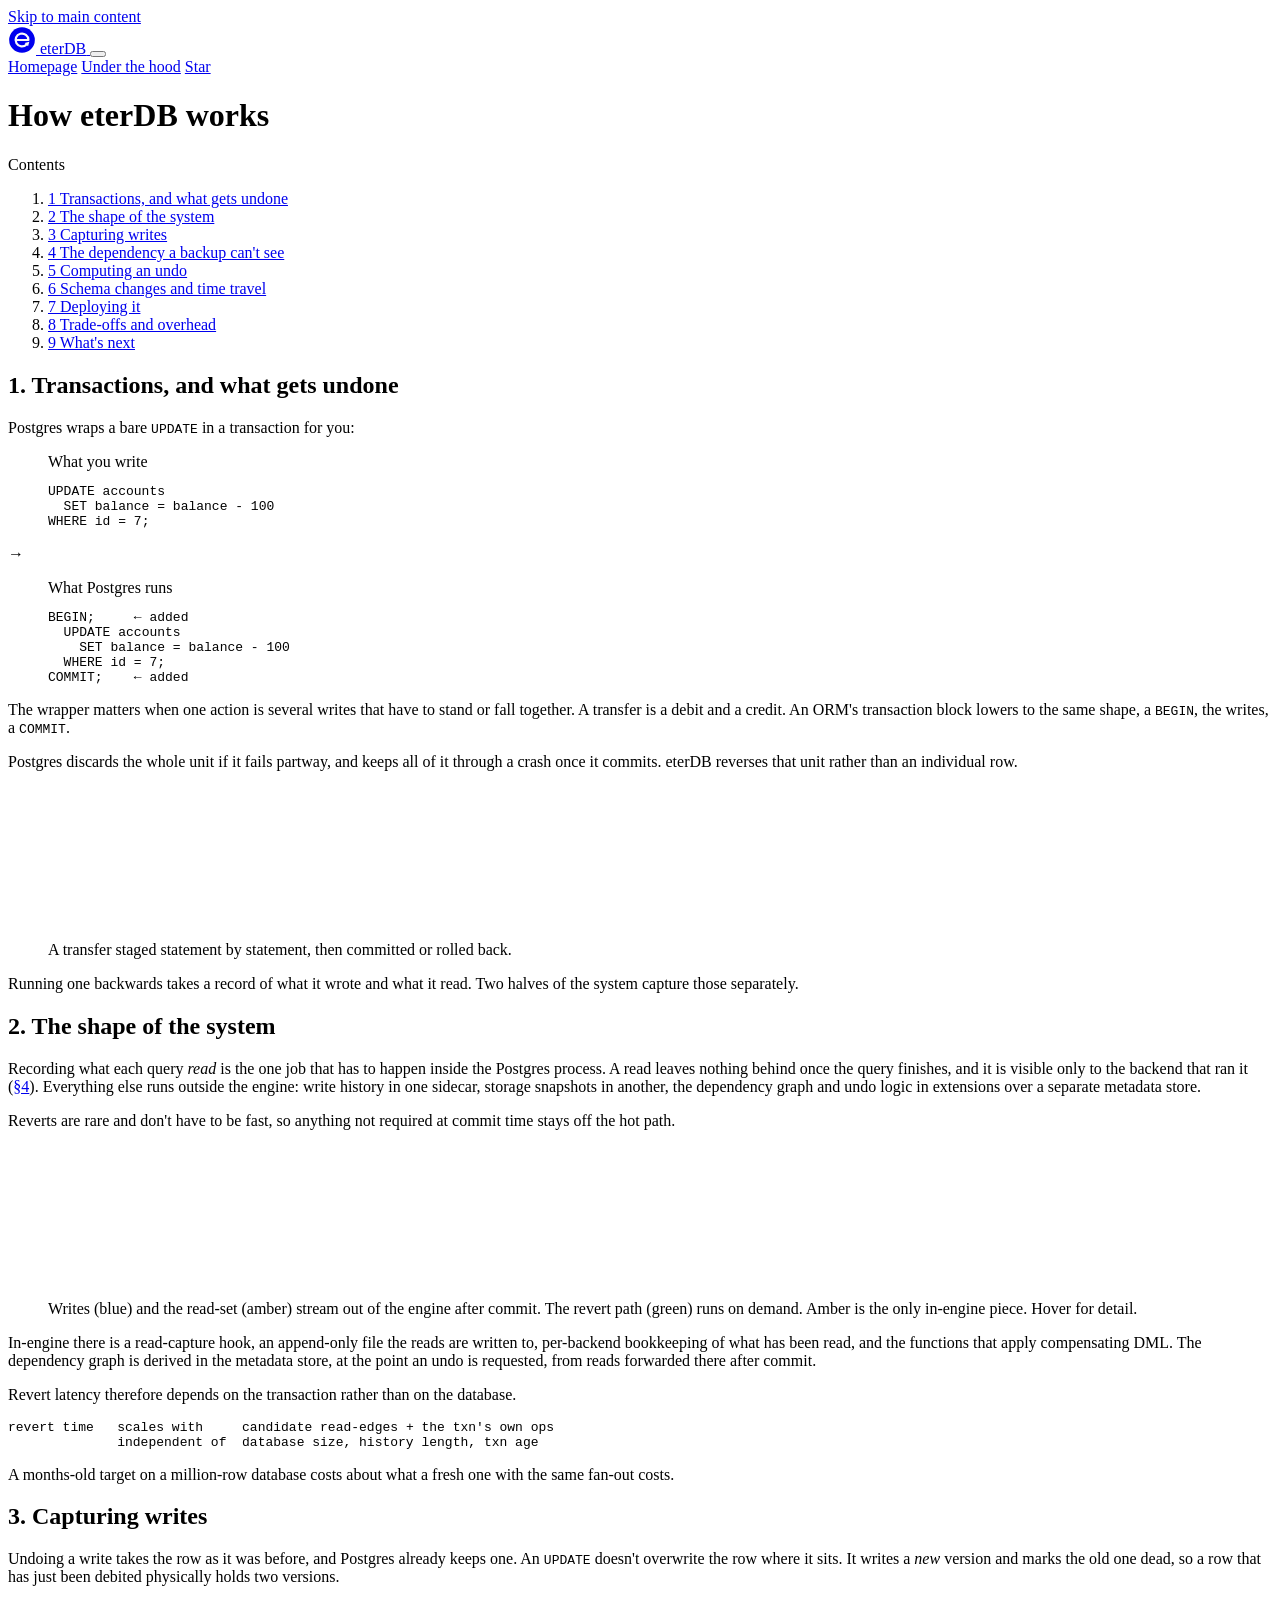
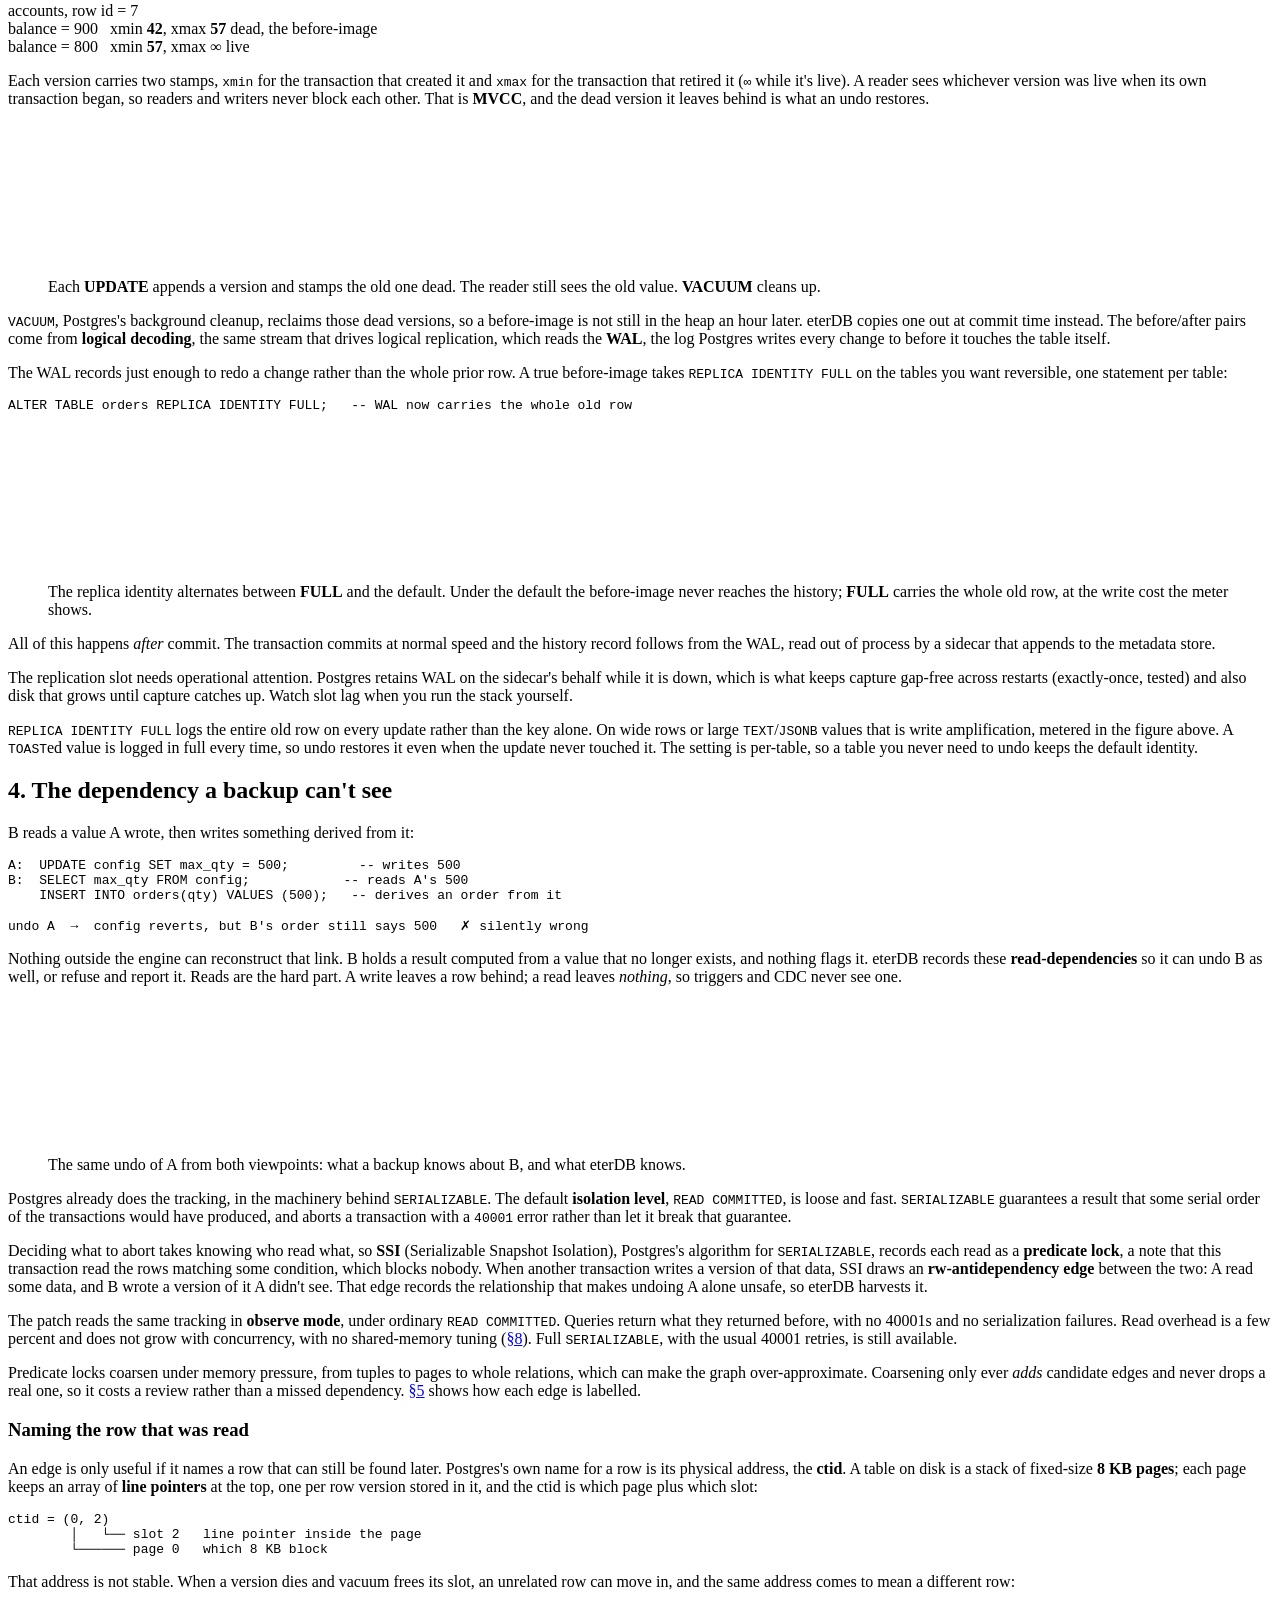
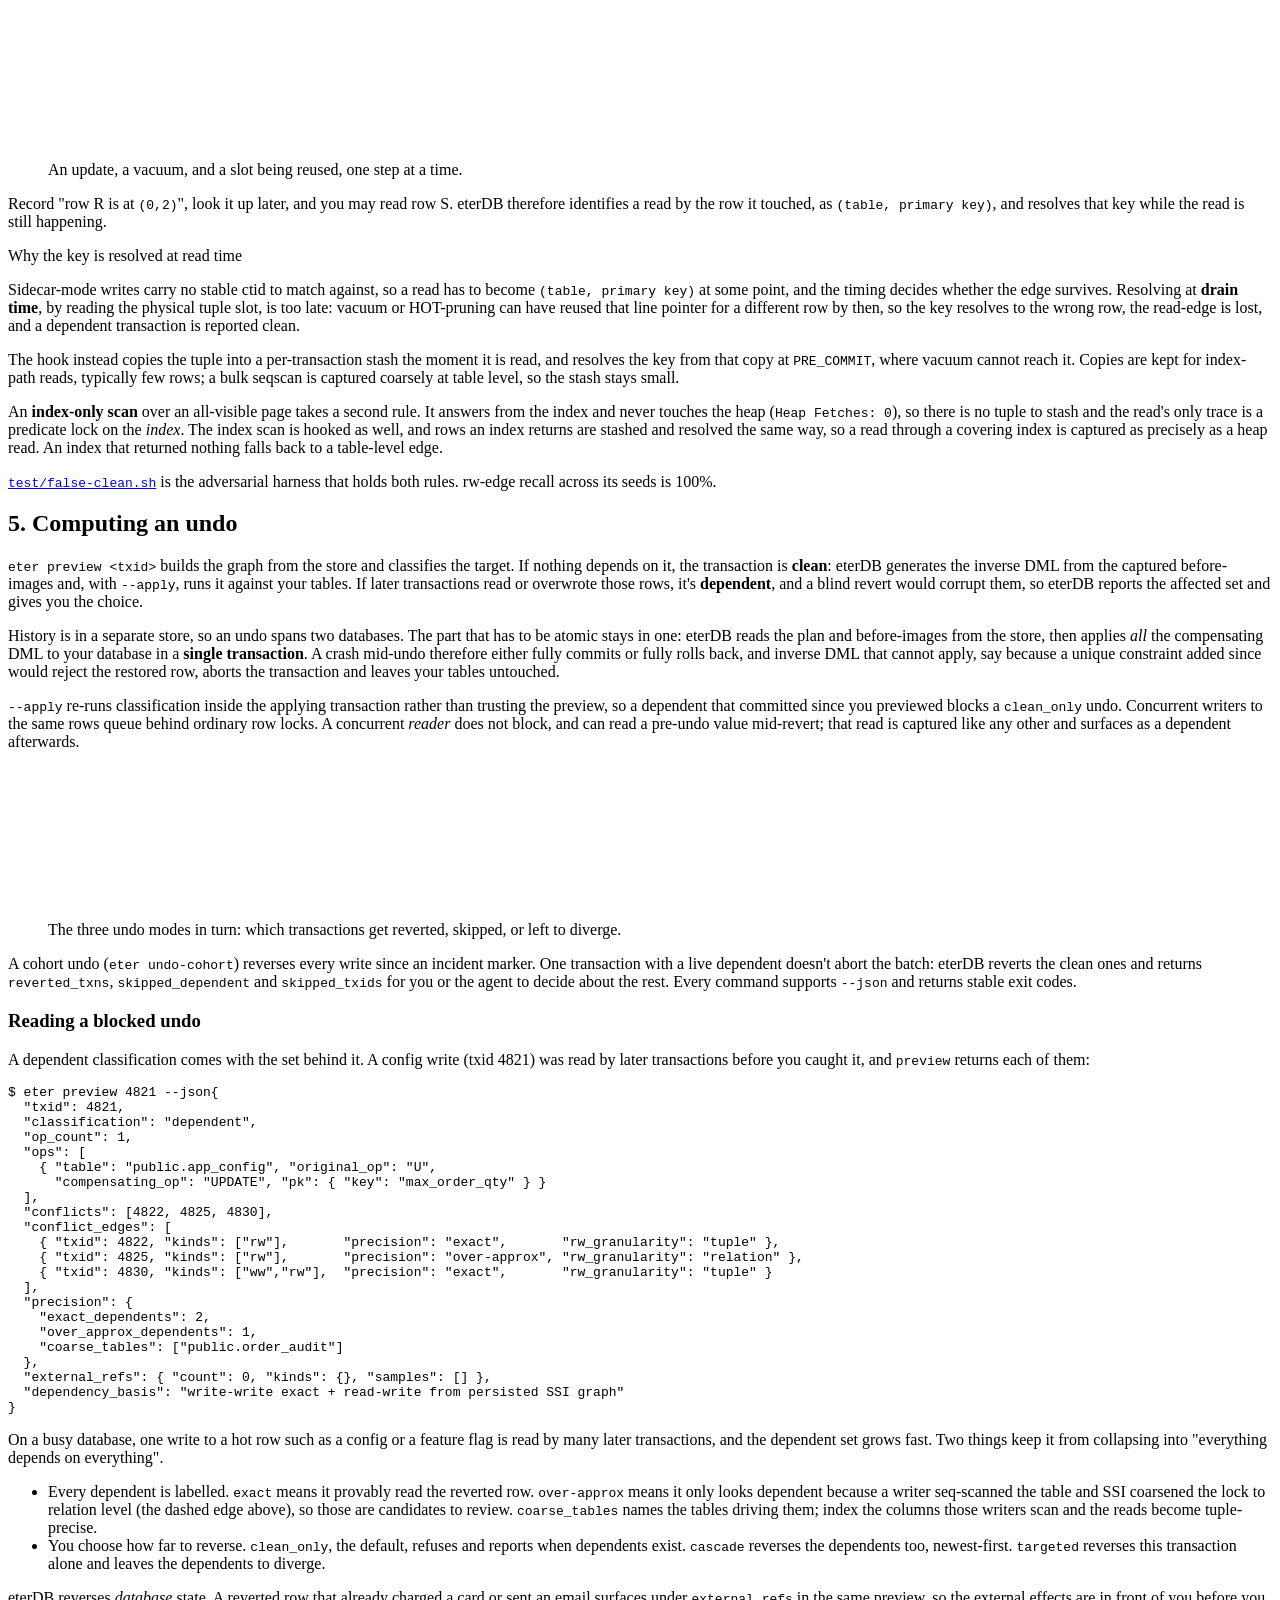
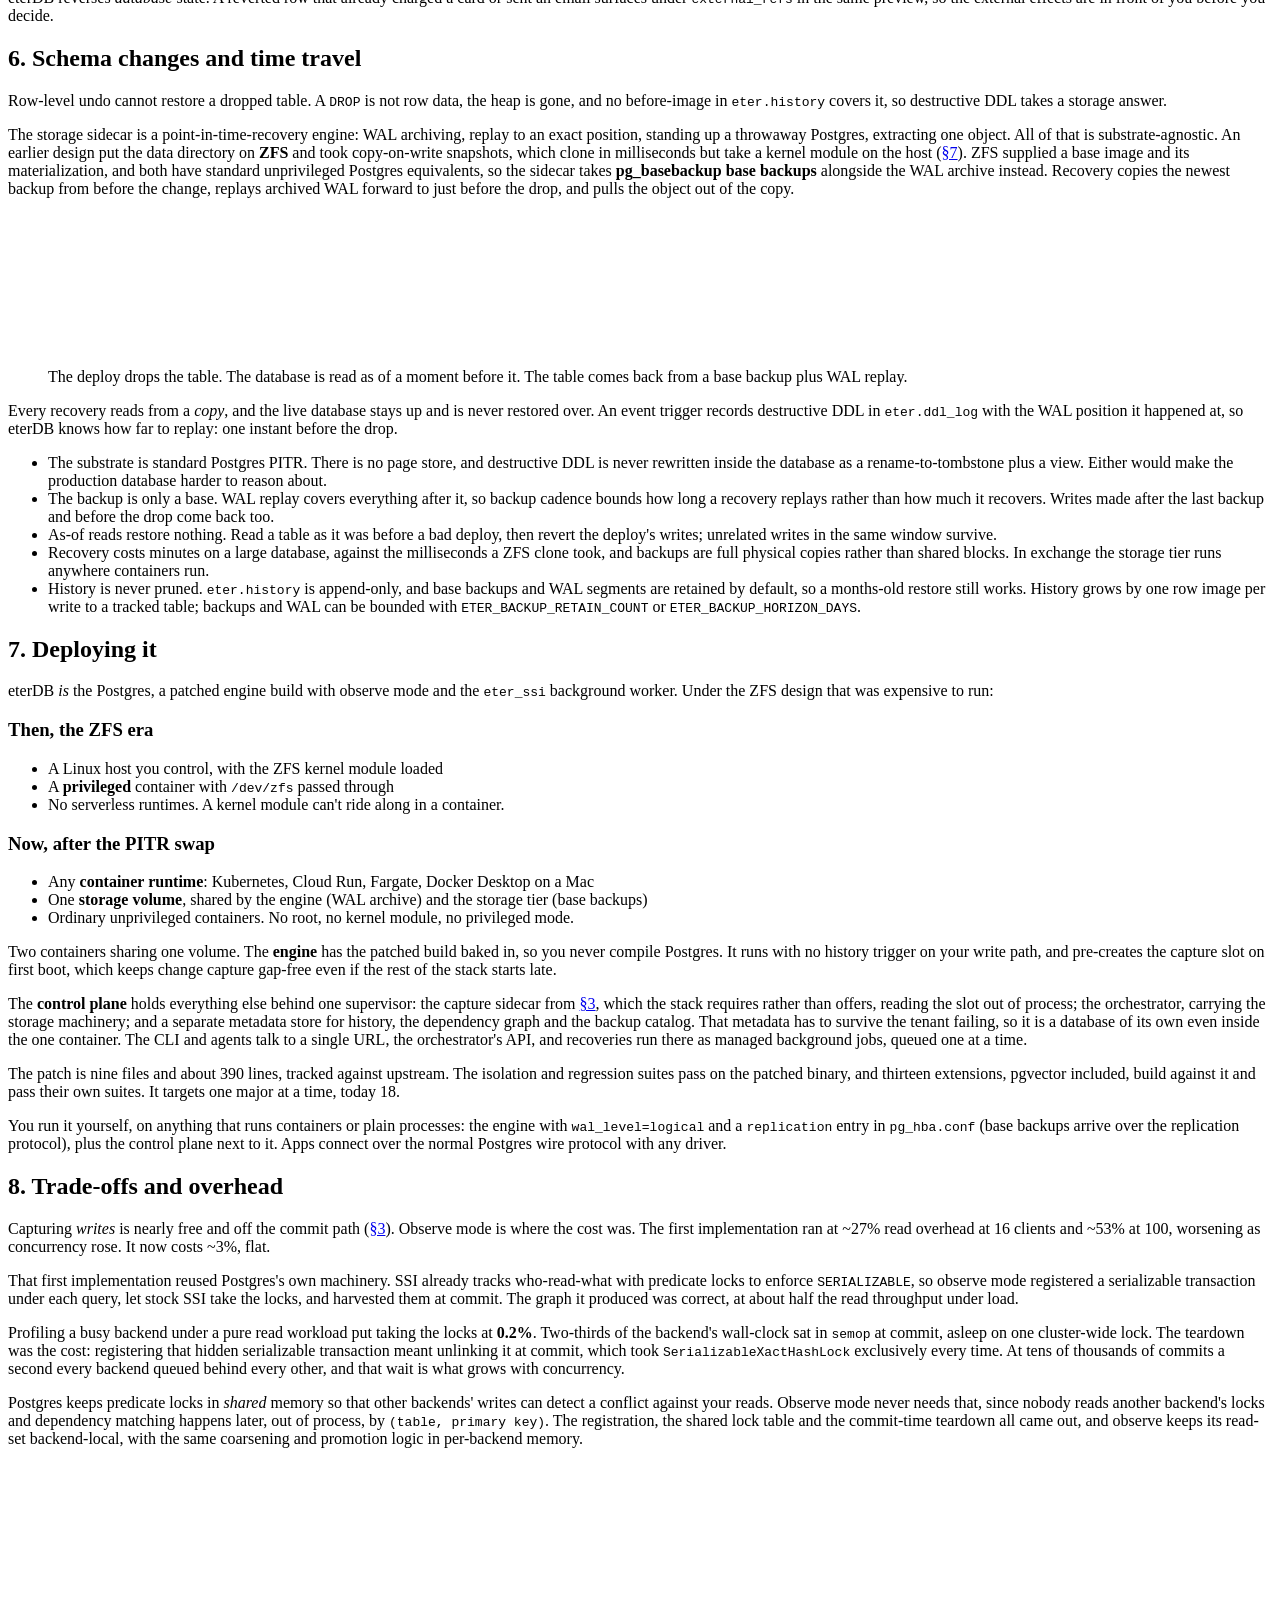
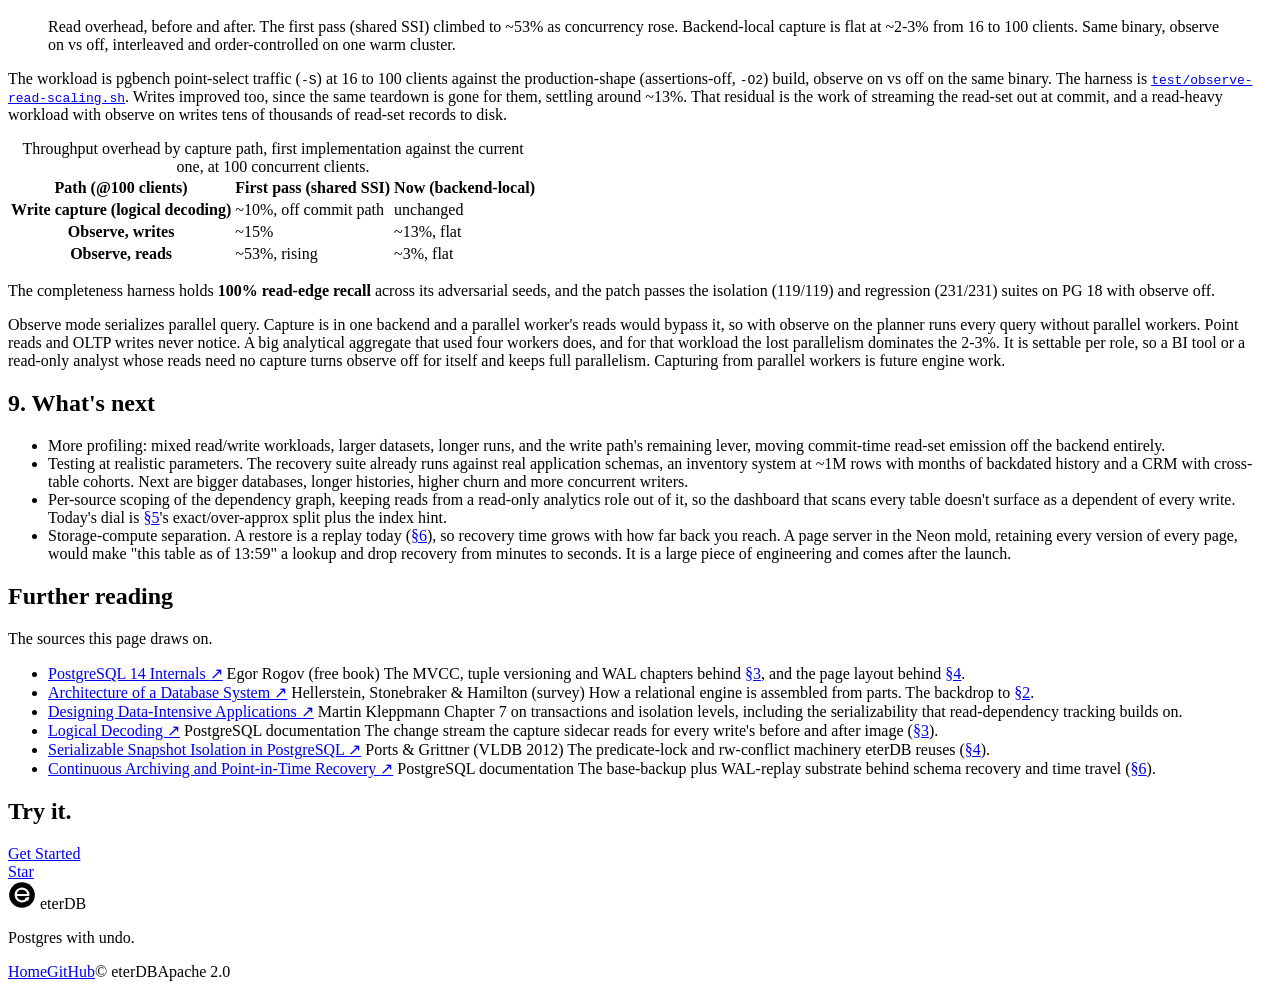
==== commit 18757b1b: "EterDB, open-source engine + CLI Managed Postgres with surgical, dependency-aware undo of live trans" ====
--- a/site/tech.html
+++ b/site/tech.html
@@ -145,8 +145,7 @@
   <h2>1. Transactions, and what gets undone</h2>
 
   <p>
-    <b>Every change is a transaction.</b> You rarely type the word. Run a bare <code>UPDATE</code>
-    and Postgres wraps it in one for you:
+    Postgres wraps a bare <code>UPDATE</code> in a transaction for you:
   </p>
 
   <div class="code-pair">
@@ -170,26 +169,24 @@
   </div>
 
   <p>
-    It matters when one action is really several writes that must stand or fall together. A transfer
-    is a debit <b>and</b> a credit, never one without the other. Your ORM's transaction block lowers
-    to exactly that shape: a <code>BEGIN</code>, the writes, a <code>COMMIT</code>.
-  </p>
-
-  <p>
-    All of it is written or none of it is. Fail partway and Postgres discards the unit as if it never
-    ran. Commit and the change survives a crash. That all-or-nothing unit is the natural thing to
-    reverse, which is why eterDB undoes a transaction and not a stray row.
+    The wrapper matters when one action is several writes that have to stand or fall together. A
+    transfer is a debit and a credit. An ORM's transaction block lowers to the same shape, a
+    <code>BEGIN</code>, the writes, a <code>COMMIT</code>.
+  </p>
+
+  <p>
+    Postgres discards the whole unit if it fails partway, and keeps all of it through a crash once
+    it commits. eterDB reverses that unit rather than an individual row.
   </p>
 
   <figure class="fig wide" data-fig="basics">
     <div class="fig-frame"><canvas class="fig-canvas"></canvas></div>
-    <figcaption class="fig-cap">A transfer staged statement by statement, then committed or rolled back. Both rows are written together, or neither is.</figcaption>
+    <figcaption class="fig-cap">A transfer staged statement by statement, then committed or rolled back.</figcaption>
   </figure>
 
   <p>
-    So the question is what a committed transaction leaves behind that's enough to run it backwards.
-    Two things, and they're captured by two different halves of the system: the rows it
-    <b>wrote</b>, and the rows it <b>read</b>.
+    Running one backwards takes a record of what it wrote and what it read. Two halves of the
+    system capture those separately.
   </p>
 </section>
 
@@ -197,15 +194,15 @@
 <section class="doc-section" id="arch">
   <h2>2. The shape of the system</h2>
   <p>
-    Exactly one job has to run inside the Postgres process: recording what each query
-    <em>read</em> (<a href="#reads">§4</a>). A read leaves nothing behind once the query finishes, and
-    it's visible only inside the backend that ran it. <b>Everything else runs outside the engine.</b>
-    Write history goes to a sidecar, storage snapshots to another, and the dependency graph and undo
-    logic to extensions plus a separate metadata store.
-  </p>
-  <p>
-    Reverts are rare and don't need to be fast, so anything not required at commit time stays off
-    the hot path. Hover any box for detail.
+    Recording what each query <em>read</em> is the one job that has to happen inside the Postgres
+    process. A read leaves nothing behind once the query finishes, and it is visible only to the
+    backend that ran it (<a href="#reads">§4</a>). Everything else runs outside the engine: write
+    history in one sidecar, storage snapshots in another, the dependency graph and undo logic in
+    extensions over a separate metadata store.
+  </p>
+  <p>
+    Reverts are rare and don't have to be fast, so anything not required at commit time stays off
+    the hot path.
   </p>
 
   <figure class="fig wide" data-fig="arch">
@@ -214,14 +211,13 @@
   </figure>
 
   <p>
-    The in-engine part: a read-capture hook, an append-only file the reads are written to, transient
+    In-engine there is a read-capture hook, an append-only file the reads are written to,
     per-backend bookkeeping of what has been read, and the functions that apply compensating DML.
-    The dependency graph
-    is <em>not</em> built in the engine. Captured reads are forwarded to the store, and the graph is
-    derived there when an undo is requested.
-  </p>
-  <p>
-    <b>Revert latency</b> therefore depends on the transaction rather than on the database.
+    The dependency graph is derived in the metadata store, at the point an undo is requested, from
+    reads forwarded there after commit.
+  </p>
+  <p>
+    Revert latency therefore depends on the transaction rather than on the database.
   </p>
 
 <pre class="snip">
@@ -229,8 +225,8 @@
               <span class="c-dim">independent of</span>  database size, history length, txn age</pre>
 
   <p class="doc-note">
-    A months-old target on a million-row database costs about what a fresh one with the same fan-out
-    costs. The work happens at revert time, where seconds are acceptable, rather than at commit time.
+    A months-old target on a million-row database costs about what a fresh one with the same
+    fan-out costs.
   </p>
 </section>
 
@@ -240,10 +236,9 @@
 <section class="doc-section" id="writes">
   <h2>3. Capturing writes</h2>
   <p>
-    Undoing a write needs the row as it was before. Postgres writes one down already, without being
-    asked. An <code>UPDATE</code> doesn't overwrite the row where it sits: it writes a <em>new</em>
-    version and marks the old one dead, so a row that has just been debited physically holds
-    <b>two</b> versions.
+    Undoing a write takes the row as it was before, and Postgres already keeps one. An
+    <code>UPDATE</code> doesn't overwrite the row where it sits. It writes a <em>new</em> version
+    and marks the old one dead, so a row that has just been debited physically holds two versions.
   </p>
 
   <div class="vstack">
@@ -259,10 +254,11 @@
   </div>
 
   <p>
-    Each version carries two stamps: <code>xmin</code>, the transaction that created it, and
-    <code>xmax</code>, the transaction that retired it (<code>∞</code> while it's live). A reader sees
-    whichever version was live when its own transaction began, so readers and writers never block each
-    other. That's <b>MVCC</b>, and the dead version it leaves behind is exactly what an undo restores.
+    Each version carries two stamps, <code>xmin</code> for the transaction that created it and
+    <code>xmax</code> for the transaction that retired it (<code>∞</code> while it's live). A reader
+    sees whichever version was live when its own transaction began, so readers and writers never
+    block each other. That is <b>MVCC</b>, and the dead version it leaves behind is what an undo
+    restores.
   </p>
 
   <figure class="fig wide" data-fig="mvcc">
@@ -271,28 +267,24 @@
   </figure>
 
   <p>
-    The last frame is the problem. <code>VACUUM</code>, Postgres's background cleanup, reclaims dead
-    versions, and once it runs the old value is gone. eterDB can't count on a before-image still
-    being in the heap an hour later, so it copies one out of the way at commit time. The before/after
-    pairs come from <b>logical decoding</b>, the same stream that drives logical replication, which
-    reads the <b>WAL</b>: the log Postgres writes every change to before it touches the table itself.
-  </p>
-  <p>
-    The WAL normally records just enough to redo a change, not the whole prior row. For a true
-    before-image, set <code>REPLICA IDENTITY FULL</code> on the tables you want reversible. One
+    <code>VACUUM</code>, Postgres's background cleanup, reclaims those dead versions, so a
+    before-image is not still in the heap an hour later. eterDB copies one out at commit time
+    instead. The before/after pairs come from <b>logical decoding</b>, the same stream that drives
+    logical replication, which reads the <b>WAL</b>, the log Postgres writes every change to before
+    it touches the table itself.
+  </p>
+  <p>
+    The WAL records just enough to redo a change rather than the whole prior row. A true
+    before-image takes <code>REPLICA IDENTITY FULL</code> on the tables you want reversible, one
     statement per table:
   </p>
 
 <pre class="snip">
 <span class="c-key">ALTER TABLE</span> orders <span class="c-key">REPLICA IDENTITY FULL</span>;   <span class="c-cmt">-- WAL now carries the whole old row</span></pre>
 
-  <p>
-    The figure alternates it on and off. Watch what reaches the history:
-  </p>
-
   <figure class="fig wide" data-fig="wal">
     <div class="fig-frame"><canvas class="fig-canvas"></canvas></div>
-    <figcaption class="fig-cap">The replica identity alternates between <b>FULL</b> and the default. Watch whether the before-image survives, and what it costs.</figcaption>
+    <figcaption class="fig-cap">The replica identity alternates between <b>FULL</b> and the default. Under the default the before-image never reaches the history; <b>FULL</b> carries the whole old row, at the write cost the meter shows.</figcaption>
   </figure>
 
   <p>
@@ -301,17 +293,17 @@
     metadata store.
   </p>
   <p>
-    The replication slot needs operational attention. While the sidecar is down, Postgres retains
-    WAL on its behalf. That retention keeps capture gap-free across restarts (exactly-once, tested),
-    and it is also disk that grows until capture catches up. Watch slot lag when you run the stack
+    The replication slot needs operational attention. Postgres retains WAL on the sidecar's behalf
+    while it is down, which is what keeps capture gap-free across restarts (exactly-once, tested)
+    and also disk that grows until capture catches up. Watch slot lag when you run the stack
     yourself.
   </p>
   <p>
-    <code>REPLICA IDENTITY FULL</code> logs the entire old row on every update, not just the key.
-    On wide rows or large <code>TEXT</code>/<code>JSONB</code> values that's write amplification, and
-    the meter in the figure shows it. A <code>TOAST</code>ed value is logged in full every time, which
-    is why undo restores it even when the update never touched it. It's per-table: a table you never
-    need to undo keeps the default identity and skips the cost.
+    <code>REPLICA IDENTITY FULL</code> logs the entire old row on every update rather than the key
+    alone. On wide rows or large <code>TEXT</code>/<code>JSONB</code> values that is write
+    amplification, metered in the figure above. A <code>TOAST</code>ed value is logged in full every
+    time, so undo restores it even when the update never touched it. The setting is per-table, so a
+    table you never need to undo keeps the default identity.
   </p>
 
 </section>
@@ -324,8 +316,7 @@
 <section class="doc-section" id="reads">
   <h2>4. The dependency a backup can't see</h2>
   <p>
-    This is the part nothing outside the engine can reconstruct. B reads a value A wrote, then writes
-    something derived from it:
+    B reads a value A wrote, then writes something derived from it:
   </p>
 
 <pre class="snip">
@@ -336,10 +327,10 @@
 <span class="c-wrap">undo A</span>  →  config reverts, but B's order still says <span class="c-num">500</span>   <span class="c-bad">✗ silently wrong</span></pre>
 
   <p>
-    B now holds a result computed from a value that no longer exists, and nothing flags it. eterDB
-    records these <b>read-dependencies</b> so it can undo B too, or refuse and report it. Reads are
-    the hard part: a write leaves a row, a read leaves <em>nothing</em>, so triggers and CDC never
-    see one. The figure replays the same undo from both views:
+    Nothing outside the engine can reconstruct that link. B holds a result computed from a value
+    that no longer exists, and nothing flags it. eterDB records these <b>read-dependencies</b> so it
+    can undo B as well, or refuse and report it. Reads are the hard part. A write leaves a row
+    behind; a read leaves <em>nothing</em>, so triggers and CDC never see one.
   </p>
 
   <figure class="fig wide" data-fig="reads">
@@ -348,39 +339,34 @@
   </figure>
 
   <p>
-    eterDB doesn't add new tracking for this. Postgres already has it, in the machinery behind
-    <code>SERIALIZABLE</code>. The default <b>isolation level</b>, <code>READ COMMITTED</code>, is
-    loose and fast. <code>SERIALIZABLE</code> instead guarantees a result that some serial order of
-    the transactions would have produced, and aborts a transaction with a <code>40001</code> error
-    rather than let it break that guarantee.
-  </p>
-  <p>
-    Deciding what to abort means knowing who read what. So <b>SSI</b> (Serializable Snapshot
+    Postgres already does the tracking, in the machinery behind <code>SERIALIZABLE</code>. The
+    default <b>isolation level</b>, <code>READ COMMITTED</code>, is loose and fast.
+    <code>SERIALIZABLE</code> guarantees a result that some serial order of the transactions would
+    have produced, and aborts a transaction with a <code>40001</code> error rather than let it break
+    that guarantee.
+  </p>
+  <p>
+    Deciding what to abort takes knowing who read what, so <b>SSI</b> (Serializable Snapshot
     Isolation), Postgres's algorithm for <code>SERIALIZABLE</code>, records each read as a
-    <b>predicate lock</b>: a note that this transaction read the rows matching some condition, which
+    <b>predicate lock</b>, a note that this transaction read the rows matching some condition, which
     blocks nobody. When another transaction writes a version of that data, SSI draws an
-    <b>rw-antidependency edge</b> between the two, meaning "A read some data, and B wrote a version
-    of it A didn't see." That edge is the relationship that makes undoing A alone unsafe, which
-    makes it precisely what eterDB wants.
+    <b>rw-antidependency edge</b> between the two: A read some data, and B wrote a version of it A
+    didn't see. That edge records the relationship that makes undoing A alone unsafe, so eterDB
+    harvests it.
   </p>
   <p>
     The patch reads the same tracking in <b>observe mode</b>, under ordinary
-    <code>READ COMMITTED</code>:
-  </p>
-  <ul class="spec">
-    <li><b>No behavior change.</b> Queries return what they returned before. Observe mode produces no
-      40001s and no serialization failures.</li>
-    <li><b>Small, flat cost.</b> A few percent of read overhead that doesn't grow with concurrency,
-      and no shared-memory tuning. An earlier design cost far more (<a href="#limits">§8</a>).</li>
-    <li><b>Strict mode is still there.</b> Full <code>SERIALIZABLE</code>, with the usual 40001
-      retries, if you want it.</li>
-  </ul>
+    <code>READ COMMITTED</code>. Queries return what they returned before, with no 40001s and no
+    serialization failures. Read overhead is a few percent and does not grow with concurrency, with
+    no shared-memory tuning (<a href="#limits">§8</a>). Full <code>SERIALIZABLE</code>, with the
+    usual 40001 retries, is still available.
+  </p>
 
   <p class="doc-note">
-    Predicate locks coarsen under memory pressure, from tuples to pages to whole relations, which can
-    make the graph over-approximate. Coarsening only ever <em>adds</em> candidate edges, never drops a
-    real one, so it costs a review, not a missed dependency. <a href="#undo">§5</a> shows how each
-    edge is labelled.
+    Predicate locks coarsen under memory pressure, from tuples to pages to whole relations, which
+    can make the graph over-approximate. Coarsening only ever <em>adds</em> candidate edges and
+    never drops a real one, so it costs a review rather than a missed dependency.
+    <a href="#undo">§5</a> shows how each edge is labelled.
   </p>
 
   <h3 id="pages">Naming the row that was read</h3>
@@ -397,7 +383,7 @@
         <span class="c-dim">└──────</span> page <span class="c-num">0</span>   which 8 KB block</pre>
 
   <p>
-    <b>A ctid is not stable.</b> When a version dies and vacuum frees its slot, an unrelated row can
+    That address is not stable. When a version dies and vacuum frees its slot, an unrelated row can
     move in, and the same address comes to mean a different row:
   </p>
 
@@ -407,44 +393,38 @@
   </figure>
 
   <p>
-    Record "row R is at <code>(0,2)</code>", look it up later, and you may read row S. So eterDB
-    identifies a read by the <b>row</b> it touched, as <code>(table, primary key)</code>, never by
-    address. An early build got the timing of that translation wrong.
+    Record "row R is at <code>(0,2)</code>", look it up later, and you may read row S. eterDB
+    therefore identifies a read by the row it touched, as <code>(table, primary key)</code>, and
+    resolves that key while the read is still happening.
   </p>
 
   <aside class="callout aside-fix" id="fix">
-    <span class="callout-tag">Aside: a bug we caught before release, and the read-time fix</span>
+    <span class="callout-tag">Why the key is resolved at read time</span>
     <p>
-      In sidecar mode writes have no stable ctid to match against, so a read has to become
-      <code>(table, primary key)</code> at some point. <em>When</em> it turns "a tuple was read" into
-      "row R was read" turns out to matter.
+      Sidecar-mode writes carry no stable ctid to match against, so a read has to become
+      <code>(table, primary key)</code> at some point, and the timing decides whether the edge
+      survives. Resolving at <b>drain time</b>, by reading the physical tuple slot, is too late:
+      vacuum or HOT-pruning can have reused that line pointer for a different row by then, so the
+      key resolves to the wrong row, the read-edge is lost, and a dependent transaction is reported
+      clean.
     </p>
     <p>
-      An early version resolved each read's primary key at <b>drain time</b>, by reading the physical
-      tuple slot.
-      <a href="https://github.com/eterdb/eterdb/blob/main/test/false-clean.sh"><code>test/false-clean.sh</code></a>
-      caught what happened next, and it's the slot reuse above: by drain time, vacuum or HOT-pruning
-      can have reused that line pointer for a different row. The key resolves to the wrong row, the
-      read-edge is lost, and a genuinely dependent transaction looks clean. The harness found a real
-      miss.
+      The hook instead copies the tuple into a per-transaction stash the moment it is read, and
+      resolves the key from that copy at <code>PRE_COMMIT</code>, where vacuum cannot reach it.
+      Copies are kept for index-path reads, typically few rows; a bulk seqscan is captured coarsely
+      at table level, so the stash stays small.
     </p>
     <p>
-      The fix is to resolve the key at <b>read time</b>, before vacuum can touch anything. The hook
-      copies the tuple into a per-transaction stash the moment it's read, then resolves the key from
-      that copy at <code>PRE_COMMIT</code>. The copy is immune to vacuum, so the key is always the row
-      that was read. Copies are kept for index-path reads, typically few rows; a bulk seqscan is
-      captured coarsely at table level, so the stash stays small. rw-edge recall is now 100% across
-      the harness's adversarial seeds.
+      An <b>index-only scan</b> over an all-visible page takes a second rule. It answers from the
+      index and never touches the heap (<code>Heap&nbsp;Fetches:&nbsp;0</code>), so there is no
+      tuple to stash and the read's only trace is a predicate lock on the <em>index</em>. The index
+      scan is hooked as well, and rows an index returns are stashed and resolved the same way, so a
+      read through a covering index is captured as precisely as a heap read. An index that returned
+      nothing falls back to a table-level edge.
     </p>
     <p>
-      A second gap of the same kind hid deeper, and the harness caught that too. An <b>index-only
-      scan</b> over an all-visible page answers from the index and never touches the heap
-      (<code>Heap&nbsp;Fetches:&nbsp;0</code>), so no row is stashed and the read's only trace is a
-      predicate lock on the <em>index</em>. Early harvest skipped it, and a transaction that read
-      through a covering index looked clean. The fix hooks the index scan itself: rows an index
-      returns are stashed and resolved at <code>PRE_COMMIT</code>, so an index-only read is captured
-      as precisely as a heap read. An index that returned nothing still falls back to a table-level
-      edge.
+      <a href="https://github.com/eterdb/eterdb/blob/main/test/false-clean.sh"><code>test/false-clean.sh</code></a>
+      is the adversarial harness that holds both rules. rw-edge recall across its seeds is 100%.
     </p>
   </aside>
 </section>
@@ -460,24 +440,19 @@
     them, so eterDB reports the affected set and gives you the choice.
   </p>
   <p>
-    History is in a separate store, so an undo spans two databases. The part that must be atomic
+    History is in a separate store, so an undo spans two databases. The part that has to be atomic
     stays in one: eterDB reads the plan and before-images from the store, then applies <em>all</em>
-    the compensating DML to your database in a <b>single transaction</b>. Both failure modes resolve
-    safely.
-  </p>
-  <ul class="spec">
-    <li><b>Crash mid-undo.</b> One transaction, so it fully commits or fully rolls back. Never
-      half-reverted.</li>
-    <li><b>The inverse DML can't apply</b>, say a unique constraint added since would reject the
-      restored row. The transaction aborts, the undo reports failed, nothing changes.</li>
-  </ul>
-  <p>
-    The revert doesn't trust its own preview either. <code>--apply</code> re-runs classification
-    inside the applying transaction, so a dependent that committed after you previewed blocks a
-    <code>clean_only</code> undo instead of slipping through. Concurrent writers to the same rows
-    queue behind ordinary row locks. A concurrent <em>reader</em> doesn't block: it can read a
-    pre-undo value mid-revert, and that read is captured like any other, so it surfaces as a
-    dependent afterwards rather than disappearing.
+    the compensating DML to your database in a <b>single transaction</b>. A crash mid-undo therefore
+    either fully commits or fully rolls back, and inverse DML that cannot apply, say because a
+    unique constraint added since would reject the restored row, aborts the transaction and leaves
+    your tables untouched.
+  </p>
+  <p>
+    <code>--apply</code> re-runs classification inside the applying transaction rather than trusting
+    the preview, so a dependent that committed since you previewed blocks a <code>clean_only</code>
+    undo. Concurrent writers to the same rows queue behind ordinary row locks. A concurrent
+    <em>reader</em> does not block, and can read a pre-undo value mid-revert; that read is captured
+    like any other and surfaces as a dependent afterwards.
   </p>
 
   <figure class="fig wide" data-fig="graph">
@@ -488,16 +463,15 @@
   <p>
     A cohort undo (<code>eter undo-cohort</code>) reverses every write since an incident marker. One
     transaction with a live dependent doesn't abort the batch: eterDB reverts the clean ones and
-    returns <code>reverted_txns</code>, <code>skipped_dependent</code> and <code>skipped_txids</code>,
-    so you or the agent decide about the rest. Every command supports <code>--json</code> and returns
-    stable exit codes.
+    returns <code>reverted_txns</code>, <code>skipped_dependent</code> and <code>skipped_txids</code>
+    for you or the agent to decide about the rest. Every command supports <code>--json</code> and
+    returns stable exit codes.
   </p>
 
   <h3>Reading a blocked undo</h3>
   <p>
-    A yes/no answer isn't enough when a transaction is dependent. You need to see what depends on it.
-    A config write (txid 4821) was read by later transactions before you caught it, and
-    <code>preview</code> returns everything that depends on it:
+    A dependent classification comes with the set behind it. A config write (txid 4821) was read by
+    later transactions before you caught it, and <code>preview</code> returns each of them:
   </p>
   <pre class="codeblock"><span class="c-cmd">$ eter preview 4821 --json</span>{
   "txid": 4821,
@@ -522,27 +496,25 @@
   "dependency_basis": "write-write exact + read-write from persisted SSI graph"
 }</pre>
   <p>
-    On a busy database, one write to a hot row (a config, a feature flag) is read by many later
-    transactions, and the dependent set grows fast. Two things keep that from collapsing into
-    "everything depends on everything":
+    On a busy database, one write to a hot row such as a config or a feature flag is read by many
+    later transactions, and the dependent set grows fast. Two things keep it from collapsing into
+    "everything depends on everything".
   </p>
   <ul class="spec">
-    <li><b>Exact vs over-approximate edges.</b> Every dependent is labelled. <code>exact</code>
-      means it provably read the reverted row. <code>over-approx</code> means it only looks dependent
-      because a writer seq-scanned the table and SSI coarsened the lock to relation level (the dashed
-      edge above). Those are candidates to review, not confirmed reads. <code>coarse_tables</code>
-      names the tables driving them: index the columns those writers scan and the reads become
-      tuple-precise.</li>
-    <li><b>You choose how far to reverse.</b> <code>clean_only</code> (the default) refuses and
-      reports when dependents exist. <code>cascade</code> reverses the dependents too, newest-first.
-      <code>targeted</code> reverses this transaction only and leaves the dependents to diverge. A
-      hot-row write is still reversible; the preview above gives you what you need to pick a
-      mode.</li>
+    <li>Every dependent is labelled. <code>exact</code> means it provably read the reverted row.
+      <code>over-approx</code> means it only looks dependent because a writer seq-scanned the table
+      and SSI coarsened the lock to relation level (the dashed edge above), so those are candidates
+      to review. <code>coarse_tables</code> names the tables driving them; index the columns those
+      writers scan and the reads become tuple-precise.</li>
+    <li>You choose how far to reverse. <code>clean_only</code>, the default, refuses and reports
+      when dependents exist. <code>cascade</code> reverses the dependents too, newest-first.
+      <code>targeted</code> reverses this transaction alone and leaves the dependents to
+      diverge.</li>
   </ul>
   <p>
     eterDB reverses <em>database</em> state. A reverted row that already charged a card or sent an
-    email surfaces under <code>external_refs</code> in the same preview, so you see the external
-    fallout before you decide.
+    email surfaces under <code>external_refs</code> in the same preview, so the external effects are
+    in front of you before you decide.
   </p>
 </section>
 
@@ -550,25 +522,20 @@
 <section class="doc-section" id="storage">
   <h2>6. Schema changes and time travel</h2>
   <p>
-    Row-level undo can't restore a dropped table. A <code>DROP</code> isn't row data. The heap is
-    gone and no before-image in <code>eter.history</code> covers it, so destructive DDL needs a
-    storage answer. Ours was <b>ZFS</b>: put the data directory on a ZFS dataset, let a sidecar take
-    <b>copy-on-write snapshots</b>, and recover by clone + WAL replay + extract. Snapshots copied
-    nothing up front and clones materialized in milliseconds.
-  </p>
-  <p>
-    Deploying it was the problem. ZFS is a host <b>kernel module</b>, so it wants a privileged
-    container on a Linux host you control (<a href="#deploy">§7</a> has the full tally). Every
-    deployment pays that, always, to cover a rare event.
-  </p>
-  <p>
-    The sidecar was <b>already a point-in-time-recovery engine</b>. WAL archiving,
-    replay to an exact position, standing up a throwaway Postgres, extracting one object: all
-    substrate-agnostic. ZFS supplied two things, a base image and its materialization, and both have
-    standard unprivileged Postgres equivalents. So the sidecar now takes <b>pg_basebackup base
-    backups</b> alongside the WAL archive. Recovery copies the newest backup from before the change,
-    replays archived WAL forward to just before the drop, and pulls the object out of the copy. No
-    root, no kernel module, no privileged container.
+    Row-level undo cannot restore a dropped table. A <code>DROP</code> is not row data, the heap is
+    gone, and no before-image in <code>eter.history</code> covers it, so destructive DDL takes a
+    storage answer.
+  </p>
+  <p>
+    The storage sidecar is a point-in-time-recovery engine: WAL archiving, replay to an exact
+    position, standing up a throwaway Postgres, extracting one object. All of that is
+    substrate-agnostic. An earlier design put the data directory on <b>ZFS</b> and took
+    copy-on-write snapshots, which clone in milliseconds but take a kernel module on the host
+    (<a href="#deploy">§7</a>). ZFS supplied a base image and its materialization, and both have
+    standard unprivileged Postgres equivalents, so the sidecar takes <b>pg_basebackup base
+    backups</b> alongside the WAL archive instead. Recovery copies the newest backup from before the
+    change, replays archived WAL forward to just before the drop, and pulls the object out of the
+    copy.
   </p>
 
   <figure class="fig wide" data-fig="pitr">
@@ -577,26 +544,25 @@
   </figure>
 
   <p>
-    Every recovery reads from a <em>copy</em>. The live database stays up and is never restored over.
-    An event trigger records destructive DDL in <code>eter.ddl_log</code> with the WAL position it
-    happened at, so eterDB knows exactly how far to replay: one instant before the drop.
+    Every recovery reads from a <em>copy</em>, and the live database stays up and is never restored
+    over. An event trigger records destructive DDL in <code>eter.ddl_log</code> with the WAL position
+    it happened at, so eterDB knows how far to replay: one instant before the drop.
   </p>
   <ul class="spec">
-    <li><b>The substrate is standard Postgres PITR.</b> There is no page store, and destructive DDL
-      is never rewritten inside the database (rename-to-tombstone plus views). Both of those make
+    <li>The substrate is standard Postgres PITR. There is no page store, and destructive DDL is
+      never rewritten inside the database as a rename-to-tombstone plus a view. Either would make
       the production database harder to reason about.</li>
-    <li><b>The backup is only a base.</b> WAL replay covers everything after it, so backup cadence
-      bounds how long a recovery replays, not how much it recovers. Writes made after the last backup
-      and before the drop come back too.</li>
-    <li><b>As-of reads.</b> Read a table as it was before a bad deploy without restoring anything,
-      then revert the deploy's writes. Unrelated writes in the same window survive.</li>
-    <li><b>What it costs.</b> A ZFS clone materialized in milliseconds. A recovery now copies a base
-      backup and replays WAL, which is minutes on a large database, and backups are full physical
-      copies rather than shared blocks. In exchange the storage tier runs anywhere containers run,
-      which every deployment gets and a recovery costs only when one happens.</li>
-    <li><b>History is never pruned.</b> <code>eter.history</code> is append-only. Base backups and
-      WAL segments are retained by default too, so a months-old restore still works. History grows
-      by one row image per write to a tracked table; backups and WAL you can bound with
+    <li>The backup is only a base. WAL replay covers everything after it, so backup cadence bounds
+      how long a recovery replays rather than how much it recovers. Writes made after the last
+      backup and before the drop come back too.</li>
+    <li>As-of reads restore nothing. Read a table as it was before a bad deploy, then revert the
+      deploy's writes; unrelated writes in the same window survive.</li>
+    <li>Recovery costs minutes on a large database, against the milliseconds a ZFS clone took, and
+      backups are full physical copies rather than shared blocks. In exchange the storage tier runs
+      anywhere containers run.</li>
+    <li>History is never pruned. <code>eter.history</code> is append-only, and base backups and WAL
+      segments are retained by default, so a months-old restore still works. History grows by one
+      row image per write to a tracked table; backups and WAL can be bounded with
       <code>ETER_BACKUP_RETAIN_COUNT</code> or <code>ETER_BACKUP_HORIZON_DAYS</code>.</li>
   </ul>
 </section>
@@ -605,9 +571,8 @@
 <section class="doc-section" id="deploy">
   <h2>7. Deploying it</h2>
   <p>
-    eterDB <em>is</em> the Postgres: a patched engine build with observe mode and the
-    <code>eter_ssi</code> background worker, the way Aurora runs on Aurora and Neon runs on Neon. So
-    the thing to know is what deploying it takes. It used to take a lot:
+    eterDB <em>is</em> the Postgres, a patched engine build with observe mode and the
+    <code>eter_ssi</code> background worker. Under the ZFS design that was expensive to run:
   </p>
 
   <div class="yncols">
@@ -630,24 +595,24 @@
   </div>
 
   <p>
-    Concretely: <b>two containers</b> sharing one volume. The <b>engine</b> has the patched build
-    baked in, so you never compile Postgres. It runs with no history trigger on your write path, and
-    pre-creates the capture slot on first boot, which makes change capture gap-free even if the rest
-    of the stack starts late.
-  </p>
-  <p>
-    The <b>control plane</b> bundles everything else behind one supervisor: the <b>capture
-    sidecar</b> from §3, part of the stack and not an option, reading the slot out of process; the
-    <b>orchestrator</b> carrying the storage machinery; and a <b>separate metadata store</b> holding
+    Two containers sharing one volume. The <b>engine</b> has the patched build baked in, so you
+    never compile Postgres. It runs with no history trigger on your write path, and pre-creates the
+    capture slot on first boot, which keeps change capture gap-free even if the rest of the stack
+    starts late.
+  </p>
+  <p>
+    The <b>control plane</b> holds everything else behind one supervisor: the capture sidecar from
+    <a href="#writes">§3</a>, which the stack requires rather than offers, reading the slot out of
+    process; the orchestrator, carrying the storage machinery; and a separate metadata store for
     history, the dependency graph and the backup catalog. That metadata has to survive the tenant
-    failing, so it is a database of its own even inside that one container. The CLI and agents talk
-    to <b>one URL</b>, the orchestrator's API. Recoveries take minutes, so they run as managed background jobs: queued,
-    one at a time, reporting crashes instead of hanging a session.
-  </p>
-  <p>
-    <b>The patch</b> is nine files and about 390 lines, tracked against upstream. The isolation and
+    failing, so it is a database of its own even inside the one container. The CLI and agents talk to
+    a single URL, the orchestrator's API, and recoveries run there as managed background jobs, queued
+    one at a time.
+  </p>
+  <p>
+    The patch is nine files and about 390 lines, tracked against upstream. The isolation and
     regression suites pass on the patched binary, and thirteen extensions, pgvector included, build
-    against it and pass their own suites. It targets one major at a time; today that's 18.
+    against it and pass their own suites. It targets one major at a time, today 18.
   </p>
   <p class="doc-note">
     You run it yourself, on anything that runs containers or plain processes: the engine with
@@ -661,45 +626,32 @@
 <section class="doc-section" id="limits">
   <h2>8. Trade-offs and overhead</h2>
   <p>
-    Capturing <em>writes</em> is nearly free and off the commit path (§3). <em>Observe mode</em> is
-    where the cost was, and the first implementation put it in the wrong place. Profiling found it
-    and took read overhead from ~50% to ~3%.
-  </p>
-
-  <p>
-    <b>The first pass reused Postgres's own machinery.</b> A read leaves no row behind, so there's
-    nothing to trigger on, but Postgres already solves that: SSI tracks who-read-what with predicate
-    locks to enforce <code>SERIALIZABLE</code>. So observe mode registered a serializable transaction
-    under each query, let stock SSI take the locks, and harvested them at commit. Reusing a subsystem
-    hardened over a decade produced a correct graph, at about half the read throughput under load:
-    ~27% overhead at 16 clients, <b>~53% at 100</b>, worsening as concurrency rose.
-  </p>
-  <p>
-    <b>Where the cost actually was.</b> The assumption, including in the ticket that filed it, was
-    that the predicate <em>locks</em> cost the throughput: an SIREAD lock on every read, the machinery
-    that makes native <code>SERIALIZABLE</code> expensive. Profiling a busy backend under a pure read
-    workload, before optimizing anything, put taking the locks at <b>0.2%</b>. Two-thirds of the
-    backend's wall-clock sat in <code>semop</code> at <b>commit</b>, asleep on one cluster-wide lock.
-  </p>
-  <p>
-    The cost was the <em>teardown</em>. Registering that hidden serializable transaction meant
-    unlinking it at commit, which took one global lock (<code>SerializableXactHashLock</code>)
-    exclusively, every time. At tens of thousands of commits a second, every backend queued behind
-    every other, and the wait grows with concurrency, which is the rising curve in the figure below.
-    Three lines of commit-time bookkeeping, and they bite only under load.
-  </p>
-  <p>
-    <b>The fix.</b> Postgres keeps predicate locks in <em>shared</em> memory for one reason: so
-    other backends' writes can detect a conflict against your reads. Observe mode never needs that.
-    Nobody reads another backend's locks, and dependency matching happens later, out of process, by
-    <code>(table,&nbsp;primary key)</code>, so the registration, the shared lock table and the
-    commit-time teardown all come out. Observe now keeps
-    its read-set <b>backend-local</b>. Same coarsening and promotion logic, per-backend memory, no
-    shared transaction to register, nothing to tear down at commit. Nothing touches shared memory on
-    the hot path.
-  </p>
-  <p>
-    Read overhead after the change:
+    Capturing <em>writes</em> is nearly free and off the commit path (<a href="#writes">§3</a>).
+    Observe mode is where the cost was. The first implementation ran at ~27% read overhead at 16
+    clients and ~53% at 100, worsening as concurrency rose. It now costs ~3%, flat.
+  </p>
+
+  <p>
+    That first implementation reused Postgres's own machinery. SSI already tracks who-read-what with
+    predicate locks to enforce <code>SERIALIZABLE</code>, so observe mode registered a serializable
+    transaction under each query, let stock SSI take the locks, and harvested them at commit. The
+    graph it produced was correct, at about half the read throughput under load.
+  </p>
+  <p>
+    Profiling a busy backend under a pure read workload put taking the locks at <b>0.2%</b>.
+    Two-thirds of the backend's wall-clock sat in <code>semop</code> at commit, asleep on one
+    cluster-wide lock. The teardown was the cost: registering that hidden serializable transaction
+    meant unlinking it at commit, which took <code>SerializableXactHashLock</code> exclusively every
+    time. At tens of thousands of commits a second every backend queued behind every other, and that
+    wait is what grows with concurrency.
+  </p>
+  <p>
+    Postgres keeps predicate locks in <em>shared</em> memory so that other backends' writes can
+    detect a conflict against your reads. Observe mode never needs that, since nobody reads another
+    backend's locks and dependency matching happens later, out of process, by
+    <code>(table,&nbsp;primary key)</code>. The registration, the shared lock table and the
+    commit-time teardown all came out, and observe keeps its read-set backend-local, with the same
+    coarsening and promotion logic in per-backend memory.
   </p>
 
   <figure class="fig wide" data-fig="scaling">
@@ -712,7 +664,8 @@
     (assertions-off, <code>-O2</code>) build, observe on vs off on the same binary. The harness is
     <a href="https://github.com/eterdb/eterdb/blob/main/test/observe-read-scaling.sh"><code>test/observe-read-scaling.sh</code></a>.
     Writes improved too, since the same teardown is gone for them, settling around ~13%. That
-    residual is the work of streaming the read-set out at commit.
+    residual is the work of streaming the read-set out at commit, and a read-heavy workload with
+    observe on writes tens of thousands of read-set records to disk.
   </p>
 
   <table class="dtable">
@@ -730,46 +683,37 @@
   <p>
     The completeness harness holds <b>100% read-edge recall</b> across its adversarial seeds, and the
     patch passes the isolation (119/119) and regression (231/231) suites on PG&nbsp;18 with observe
-    off. Flip observe on and a read-heavy workload writes tens of thousands of read-set records to
-    disk. Flip it off and it writes zero.
-  </p>
-  <p>
-    <b>Observe serializes parallel query.</b> Capture is in one backend and a parallel worker's
-    reads would bypass it, so with observe on the planner runs every query without parallel workers.
-    Point reads and OLTP writes never notice. A big analytical aggregate that used four workers
-    does, and for that workload the lost parallelism dominates the 2-3%. It is settable per role: a
-    role whose reads need no capture (a BI tool, a read-only analyst) turns observe off for itself
-    and keeps full parallelism. Capturing from parallel workers is future engine work.
+    off.
+  </p>
+  <p>
+    Observe mode serializes parallel query. Capture is in one backend and a parallel worker's reads
+    would bypass it, so with observe on the planner runs every query without parallel workers. Point
+    reads and OLTP writes never notice. A big analytical aggregate that used four workers does, and
+    for that workload the lost parallelism dominates the 2-3%. It is settable per role, so a BI tool
+    or a read-only analyst whose reads need no capture turns observe off for itself and keeps full
+    parallelism. Capturing from parallel workers is future engine work.
   </p>
 </section>
 
 <!-- ───────────────────────── 9 · What's next ───────────────────────── -->
 <section class="doc-section" id="next">
   <h2>9. What's next</h2>
-  <p>
-    <b>More profiling.</b> Mixed read/write workloads, larger datasets, longer runs, plus the write
-    path's remaining lever: moving commit-time read-set emission off the backend entirely.
-  </p>
-  <p>
-    <b>Testing at realistic parameters.</b> The recovery suite already runs against real application
-    schemas: an inventory system at ~1M rows with months of backdated history, a CRM with cross-table
-    cohorts. Next are the dials production turns: bigger databases, longer histories, higher
-    churn, more concurrent writers.
-  </p>
-  <p>
-    <b>Shrinking the dependency radius.</b> Today's dial is <a href="#undo">§5</a>'s exact/over-approx
-    split plus the index hint. The next one is per-source scoping: keeping reads from a read-only
-    analytics role out of the graph, so the dashboard that scans every table doesn't surface as a
-    dependent of every write.
-  </p>
-  <p>
-    <b>Storage-compute separation.</b> Today's substrate is unprivileged and runs anywhere
-    (<a href="#storage">§6</a>), and a restore is a replay, so recovery time grows with how far back
-    you reach. The end-state is a page server in the Neon mold, retaining every version of every page
-    and serving reads as of any point in time. "This table as of 13:59" becomes a lookup rather than
-    a replay, and recovery drops from minutes to seconds. It is a large piece of engineering, so it
-    comes after the launch.
-  </p>
+  <ul class="spec">
+    <li>More profiling: mixed read/write workloads, larger datasets, longer runs, and the write
+      path's remaining lever, moving commit-time read-set emission off the backend entirely.</li>
+    <li>Testing at realistic parameters. The recovery suite already runs against real application
+      schemas, an inventory system at ~1M rows with months of backdated history and a CRM with
+      cross-table cohorts. Next are bigger databases, longer histories, higher churn and more
+      concurrent writers.</li>
+    <li>Per-source scoping of the dependency graph, keeping reads from a read-only analytics role
+      out of it, so the dashboard that scans every table doesn't surface as a dependent of every
+      write. Today's dial is <a href="#undo">§5</a>'s exact/over-approx split plus the index
+      hint.</li>
+    <li>Storage-compute separation. A restore is a replay today (<a href="#storage">§6</a>), so
+      recovery time grows with how far back you reach. A page server in the Neon mold, retaining
+      every version of every page, would make "this table as of 13:59" a lookup and drop recovery
+      from minutes to seconds. It is a large piece of engineering and comes after the launch.</li>
+  </ul>
 </section>
 
 <!-- ───────────────────────── Further reading ─────────────────────────
@@ -779,7 +723,7 @@
 <section class="doc-section" id="further-reading">
   <h2>Further reading</h2>
   <p>
-    Everything above is compressed to fit one scroll. These are the sources behind it.
+    The sources this page draws on.
   </p>
   <ul class="reading-list">
     <li>
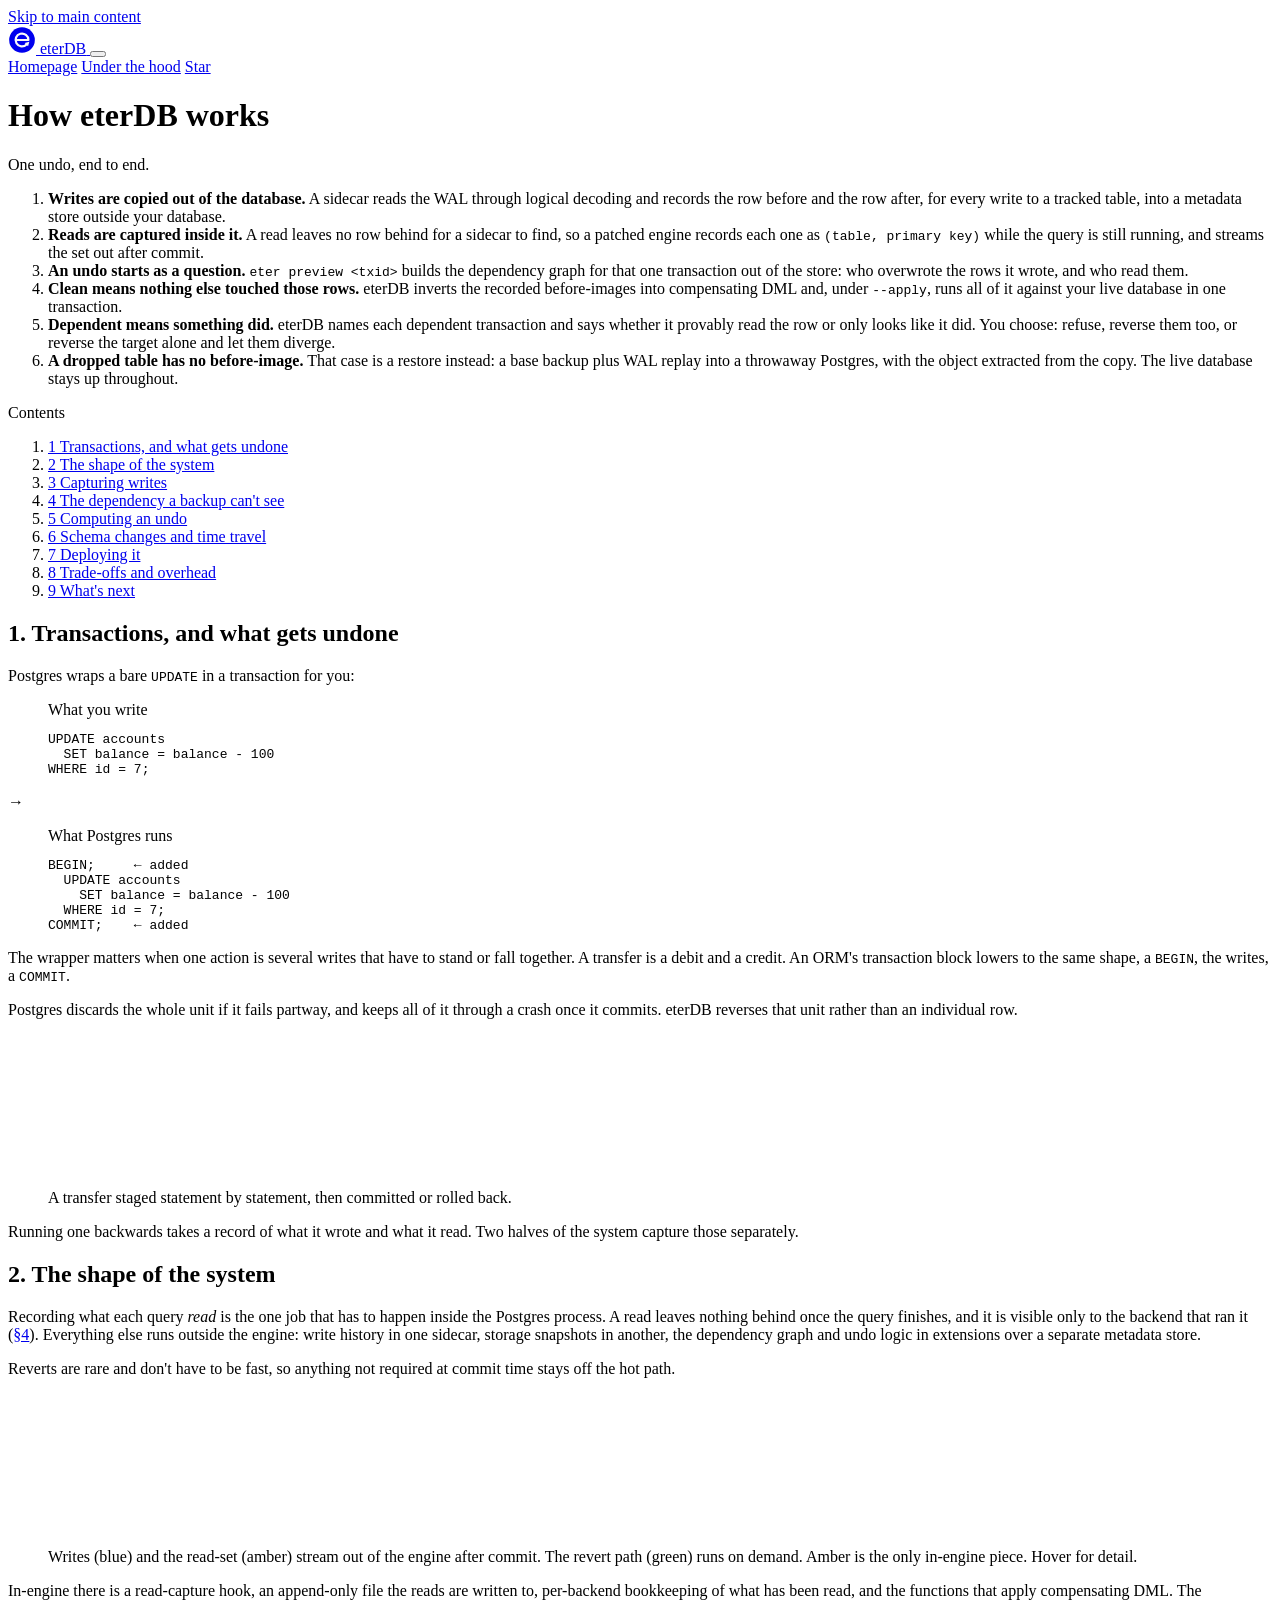
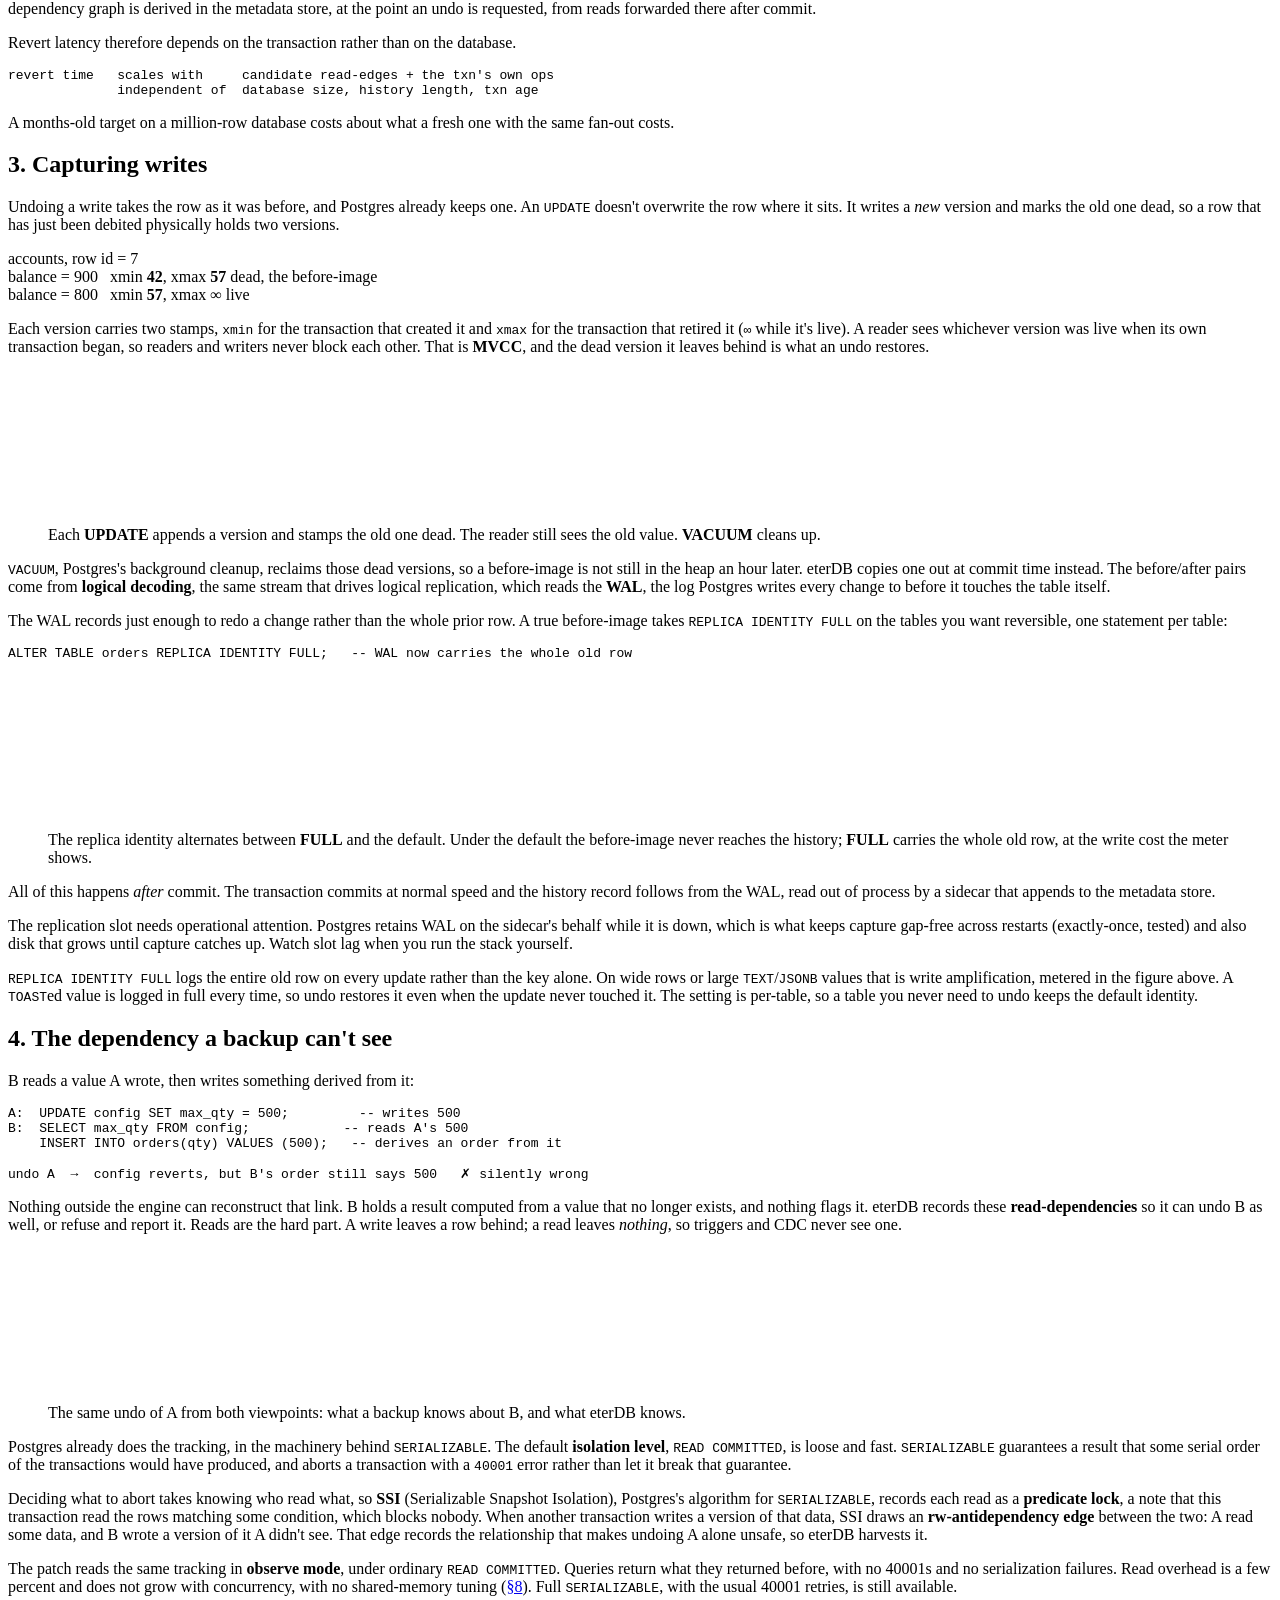
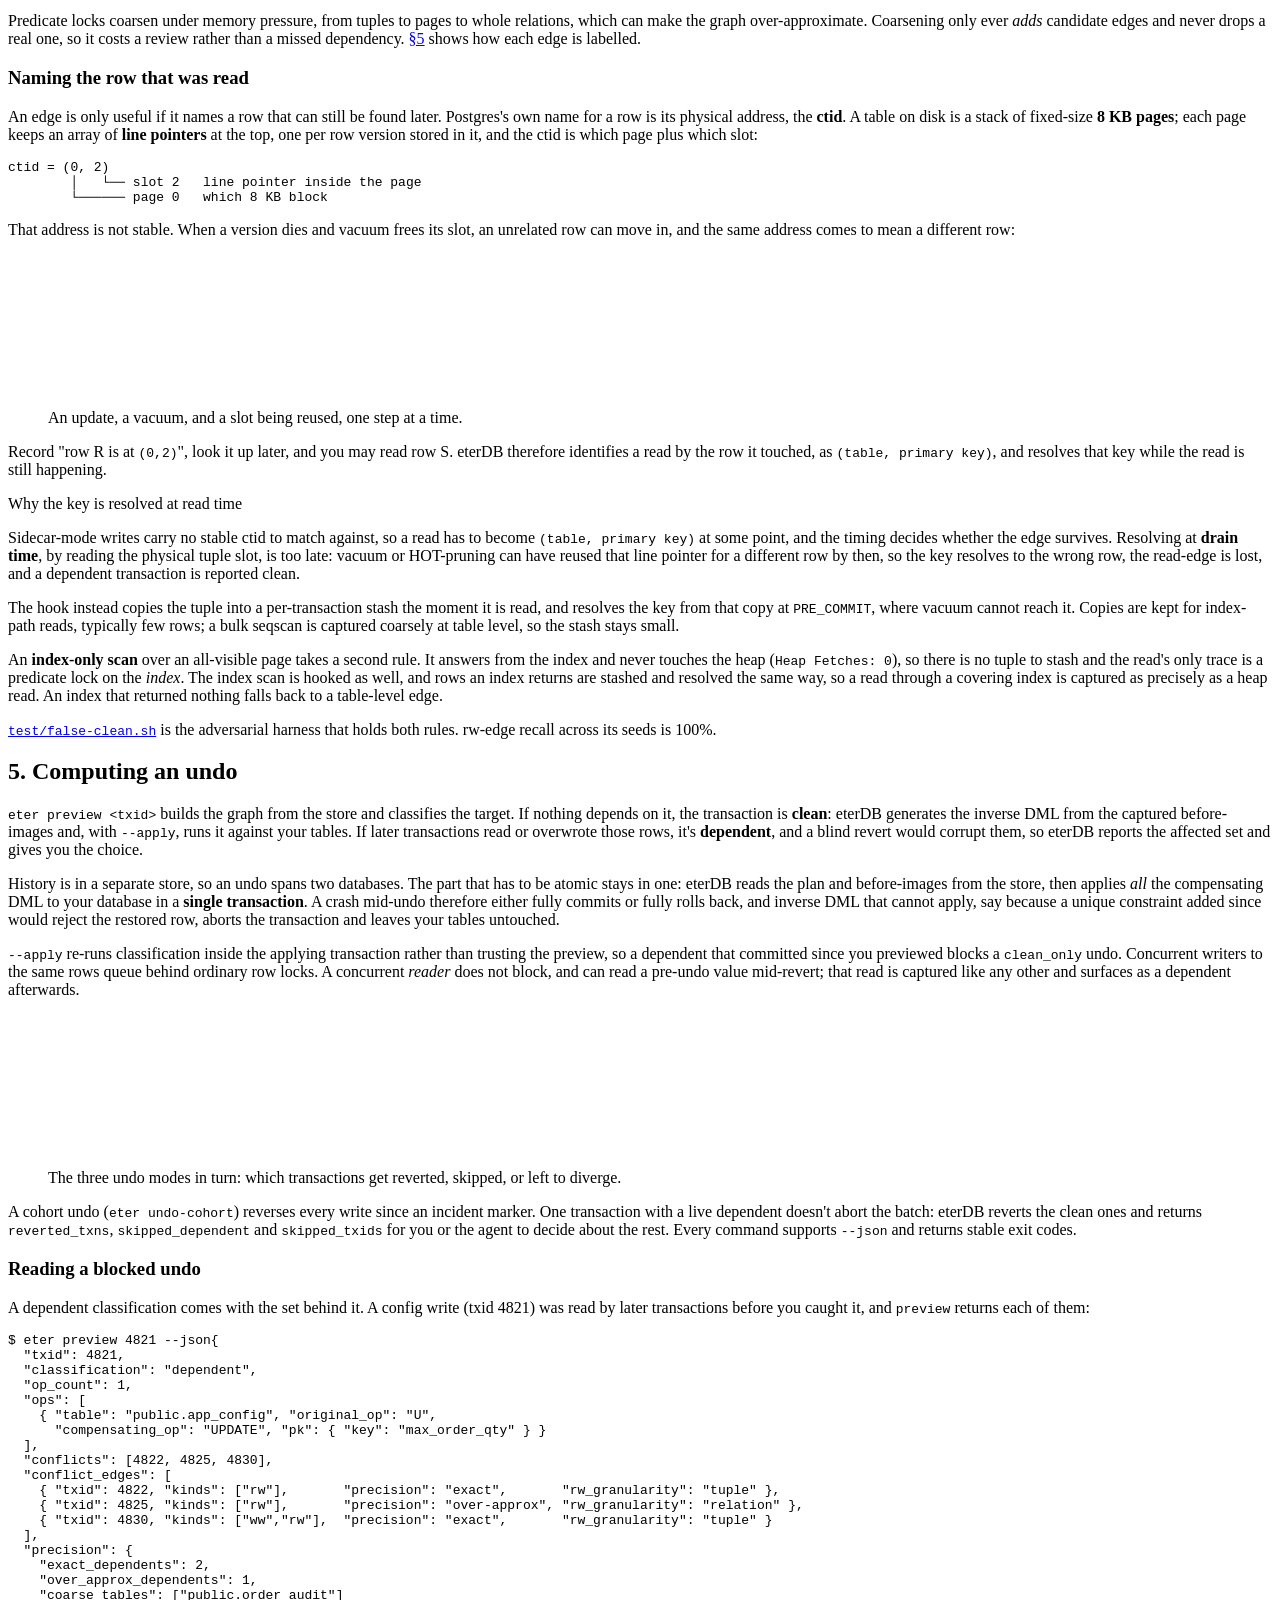
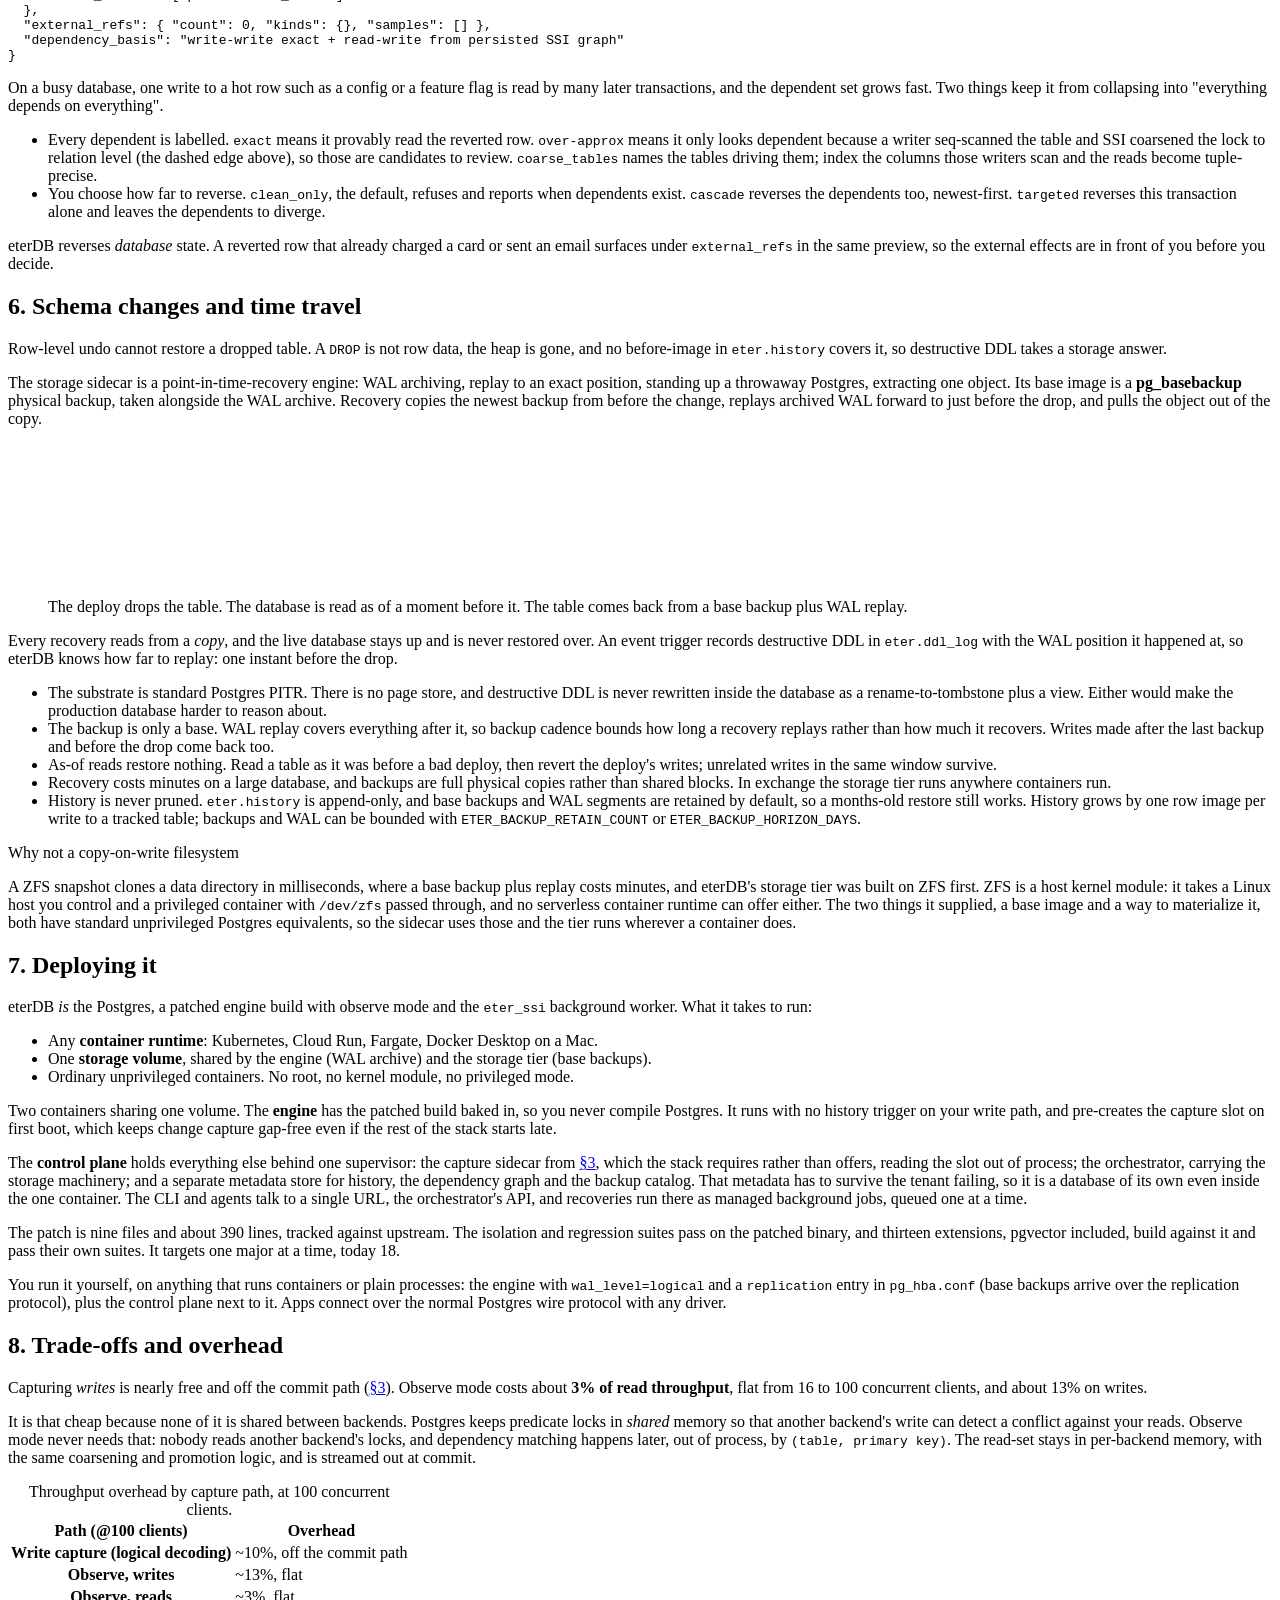
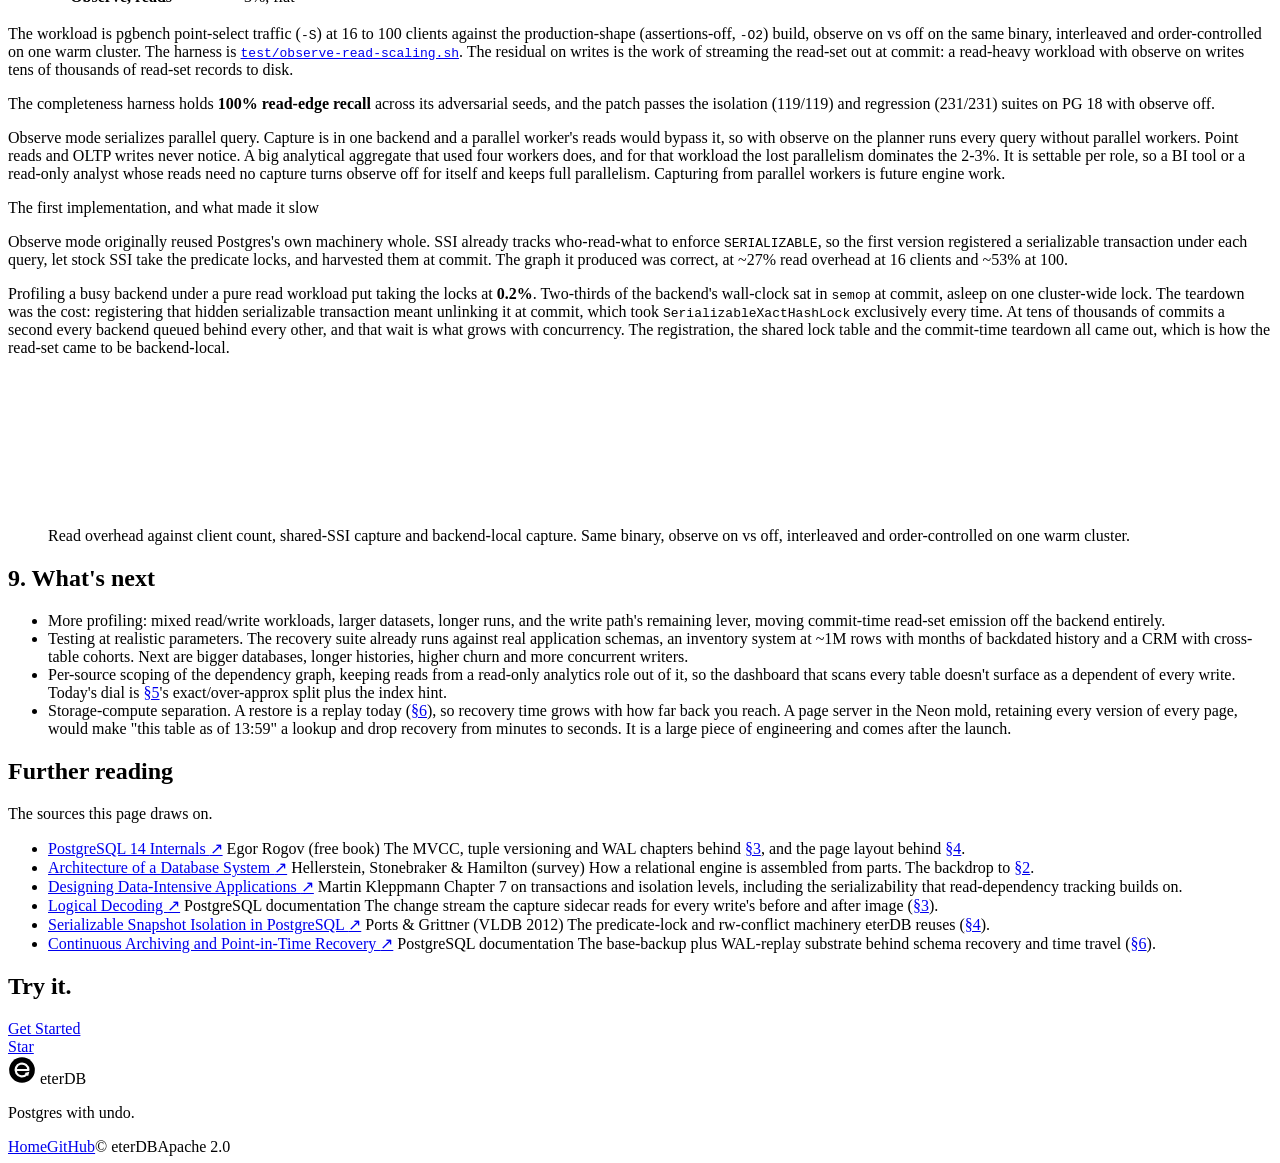
==== commit f233ce0e: "EterDB, open-source engine + CLI Managed Postgres with surgical, dependency-aware undo of live trans" ====
--- a/site/tech.html
+++ b/site/tech.html
@@ -109,9 +109,33 @@
 
 <main class="doc" id="main">
 
-<!-- ───────────────────────── Header ───────────────────────── -->
+<!-- ───────────────────────── Header ─────────────────────────
+     The mechanism up front, in order, before the page explains any of it. A
+     reader who wants the shape and not the reasoning can stop after this list.
+     Keep it to the path of one undo, in order, rather than a section summary. -->
 <header class="doc-hero">
   <h1>How eterDB works</h1>
+  <p class="doc-lede">One undo, end to end.</p>
+  <ol class="steps">
+    <li><b>Writes are copied out of the database.</b> A sidecar reads the WAL through logical
+      decoding and records the row before and the row after, for every write to a tracked table,
+      into a metadata store outside your database.</li>
+    <li><b>Reads are captured inside it.</b> A read leaves no row behind for a sidecar to find, so
+      a patched engine records each one as <code>(table, primary key)</code> while the query is
+      still running, and streams the set out after commit.</li>
+    <li><b>An undo starts as a question.</b> <code>eter preview &lt;txid&gt;</code> builds the
+      dependency graph for that one transaction out of the store: who overwrote the rows it wrote,
+      and who read them.</li>
+    <li><b>Clean means nothing else touched those rows.</b> eterDB inverts the recorded
+      before-images into compensating DML and, under <code>--apply</code>, runs all of it against
+      your live database in one transaction.</li>
+    <li><b>Dependent means something did.</b> eterDB names each dependent transaction and says
+      whether it provably read the row or only looks like it did. You choose: refuse, reverse them
+      too, or reverse the target alone and let them diverge.</li>
+    <li><b>A dropped table has no before-image.</b> That case is a restore instead: a base backup
+      plus WAL replay into a throwaway Postgres, with the object extracted from the copy. The live
+      database stays up throughout.</li>
+  </ol>
 </header>
 
 <!-- ───────────────────────── Table of contents ─────────────────────────
@@ -528,14 +552,10 @@
   </p>
   <p>
     The storage sidecar is a point-in-time-recovery engine: WAL archiving, replay to an exact
-    position, standing up a throwaway Postgres, extracting one object. All of that is
-    substrate-agnostic. An earlier design put the data directory on <b>ZFS</b> and took
-    copy-on-write snapshots, which clone in milliseconds but take a kernel module on the host
-    (<a href="#deploy">§7</a>). ZFS supplied a base image and its materialization, and both have
-    standard unprivileged Postgres equivalents, so the sidecar takes <b>pg_basebackup base
-    backups</b> alongside the WAL archive instead. Recovery copies the newest backup from before the
-    change, replays archived WAL forward to just before the drop, and pulls the object out of the
-    copy.
+    position, standing up a throwaway Postgres, extracting one object. Its base image is a
+    <b>pg_basebackup</b> physical backup, taken alongside the WAL archive. Recovery copies the
+    newest backup from before the change, replays archived WAL forward to just before the drop, and
+    pulls the object out of the copy.
   </p>
 
   <figure class="fig wide" data-fig="pitr">
@@ -557,14 +577,25 @@
       backup and before the drop come back too.</li>
     <li>As-of reads restore nothing. Read a table as it was before a bad deploy, then revert the
       deploy's writes; unrelated writes in the same window survive.</li>
-    <li>Recovery costs minutes on a large database, against the milliseconds a ZFS clone took, and
-      backups are full physical copies rather than shared blocks. In exchange the storage tier runs
-      anywhere containers run.</li>
+    <li>Recovery costs minutes on a large database, and backups are full physical copies rather
+      than shared blocks. In exchange the storage tier runs anywhere containers run.</li>
     <li>History is never pruned. <code>eter.history</code> is append-only, and base backups and WAL
       segments are retained by default, so a months-old restore still works. History grows by one
       row image per write to a tracked table; backups and WAL can be bounded with
       <code>ETER_BACKUP_RETAIN_COUNT</code> or <code>ETER_BACKUP_HORIZON_DAYS</code>.</li>
   </ul>
+
+  <aside class="callout" id="why-not-zfs">
+    <span class="callout-tag">Why not a copy-on-write filesystem</span>
+    <p>
+      A ZFS snapshot clones a data directory in milliseconds, where a base backup plus replay costs
+      minutes, and eterDB's storage tier was built on ZFS first. ZFS is a host kernel module: it
+      takes a Linux host you control and a privileged container with <code>/dev/zfs</code> passed
+      through, and no serverless container runtime can offer either. The two things it supplied, a
+      base image and a way to materialize it, both have standard unprivileged Postgres equivalents,
+      so the sidecar uses those and the tier runs wherever a container does.
+    </p>
+  </aside>
 </section>
 
 <!-- ───────────────────────── 7 · How to deploy it ───────────────────────── -->
@@ -572,27 +603,15 @@
   <h2>7. Deploying it</h2>
   <p>
     eterDB <em>is</em> the Postgres, a patched engine build with observe mode and the
-    <code>eter_ssi</code> background worker. Under the ZFS design that was expensive to run:
-  </p>
-
-  <div class="yncols">
-    <div class="yncol no">
-      <h3>Then, the ZFS era</h3>
-      <ul>
-        <li>A Linux host you control, with the ZFS kernel module loaded</li>
-        <li>A <b>privileged</b> container with <code>/dev/zfs</code> passed through</li>
-        <li>No serverless runtimes. A kernel module can't ride along in a container.</li>
-      </ul>
-    </div>
-    <div class="yncol yes">
-      <h3>Now, after the PITR swap</h3>
-      <ul>
-        <li>Any <b>container runtime</b>: Kubernetes, Cloud Run, Fargate, Docker Desktop on a Mac</li>
-        <li>One <b>storage volume</b>, shared by the engine (WAL archive) and the storage tier (base backups)</li>
-        <li>Ordinary unprivileged containers. No root, no kernel module, no privileged mode.</li>
-      </ul>
-    </div>
-  </div>
+    <code>eter_ssi</code> background worker. What it takes to run:
+  </p>
+
+  <ul class="spec">
+    <li>Any <b>container runtime</b>: Kubernetes, Cloud Run, Fargate, Docker Desktop on a Mac.</li>
+    <li>One <b>storage volume</b>, shared by the engine (WAL archive) and the storage tier (base
+      backups).</li>
+    <li>Ordinary unprivileged containers. No root, no kernel module, no privileged mode.</li>
+  </ul>
 
   <p>
     Two containers sharing one volume. The <b>engine</b> has the patched build baked in, so you
@@ -627,58 +646,39 @@
   <h2>8. Trade-offs and overhead</h2>
   <p>
     Capturing <em>writes</em> is nearly free and off the commit path (<a href="#writes">§3</a>).
-    Observe mode is where the cost was. The first implementation ran at ~27% read overhead at 16
-    clients and ~53% at 100, worsening as concurrency rose. It now costs ~3%, flat.
-  </p>
-
-  <p>
-    That first implementation reused Postgres's own machinery. SSI already tracks who-read-what with
-    predicate locks to enforce <code>SERIALIZABLE</code>, so observe mode registered a serializable
-    transaction under each query, let stock SSI take the locks, and harvested them at commit. The
-    graph it produced was correct, at about half the read throughput under load.
-  </p>
-  <p>
-    Profiling a busy backend under a pure read workload put taking the locks at <b>0.2%</b>.
-    Two-thirds of the backend's wall-clock sat in <code>semop</code> at commit, asleep on one
-    cluster-wide lock. The teardown was the cost: registering that hidden serializable transaction
-    meant unlinking it at commit, which took <code>SerializableXactHashLock</code> exclusively every
-    time. At tens of thousands of commits a second every backend queued behind every other, and that
-    wait is what grows with concurrency.
-  </p>
-  <p>
-    Postgres keeps predicate locks in <em>shared</em> memory so that other backends' writes can
-    detect a conflict against your reads. Observe mode never needs that, since nobody reads another
-    backend's locks and dependency matching happens later, out of process, by
-    <code>(table,&nbsp;primary key)</code>. The registration, the shared lock table and the
-    commit-time teardown all came out, and observe keeps its read-set backend-local, with the same
-    coarsening and promotion logic in per-backend memory.
-  </p>
-
-  <figure class="fig wide" data-fig="scaling">
-    <div class="fig-frame"><canvas class="fig-canvas"></canvas></div>
-    <figcaption class="fig-cap">Read overhead, before and after. The first pass (shared SSI) climbed to ~53% as concurrency rose. Backend-local capture is flat at ~2-3% from 16 to 100 clients. Same binary, observe on vs off, interleaved and order-controlled on one warm cluster.</figcaption>
-  </figure>
-
-  <p>
-    The workload is pgbench point-select traffic (<code>-S</code>) at 16 to 100 clients against the production-shape
-    (assertions-off, <code>-O2</code>) build, observe on vs off on the same binary. The harness is
-    <a href="https://github.com/eterdb/eterdb/blob/main/test/observe-read-scaling.sh"><code>test/observe-read-scaling.sh</code></a>.
-    Writes improved too, since the same teardown is gone for them, settling around ~13%. That
-    residual is the work of streaming the read-set out at commit, and a read-heavy workload with
-    observe on writes tens of thousands of read-set records to disk.
+    Observe mode costs about <b>3% of read throughput</b>, flat from 16 to 100 concurrent clients,
+    and about 13% on writes.
+  </p>
+
+  <p>
+    It is that cheap because none of it is shared between backends. Postgres keeps predicate locks
+    in <em>shared</em> memory so that another backend's write can detect a conflict against your
+    reads. Observe mode never needs that: nobody reads another backend's locks, and dependency
+    matching happens later, out of process, by <code>(table,&nbsp;primary key)</code>. The read-set
+    stays in per-backend memory, with the same coarsening and promotion logic, and is streamed out
+    at commit.
   </p>
 
   <table class="dtable">
-    <caption>Throughput overhead by capture path, first implementation against the current one, at 100 concurrent clients.</caption>
+    <caption>Throughput overhead by capture path, at 100 concurrent clients.</caption>
     <thead>
-      <tr><th scope="col">Path (@100 clients)</th><th scope="col">First pass (shared SSI)</th><th scope="col">Now (backend-local)</th></tr>
+      <tr><th scope="col">Path (@100 clients)</th><th scope="col">Overhead</th></tr>
     </thead>
     <tbody>
-      <tr><th scope="row">Write capture (logical decoding)</th><td class="t-off">~10%, off commit path</td><td class="t-off">unchanged</td></tr>
-      <tr><th scope="row">Observe, writes</th><td>~15%</td><td class="t-flat">~13%, flat</td></tr>
-      <tr><th scope="row">Observe, reads</th><td class="t-rise">~53%, rising</td><td class="t-flat">~3%, flat</td></tr>
+      <tr><th scope="row">Write capture (logical decoding)</th><td class="t-off">~10%, off the commit path</td></tr>
+      <tr><th scope="row">Observe, writes</th><td class="t-flat">~13%, flat</td></tr>
+      <tr><th scope="row">Observe, reads</th><td class="t-flat">~3%, flat</td></tr>
     </tbody>
   </table>
+
+  <p>
+    The workload is pgbench point-select traffic (<code>-S</code>) at 16 to 100 clients against the
+    production-shape (assertions-off, <code>-O2</code>) build, observe on vs off on the same binary,
+    interleaved and order-controlled on one warm cluster. The harness is
+    <a href="https://github.com/eterdb/eterdb/blob/main/test/observe-read-scaling.sh"><code>test/observe-read-scaling.sh</code></a>.
+    The residual on writes is the work of streaming the read-set out at commit: a read-heavy
+    workload with observe on writes tens of thousands of read-set records to disk.
+  </p>
 
   <p>
     The completeness harness holds <b>100% read-edge recall</b> across its adversarial seeds, and the
@@ -693,6 +693,31 @@
     or a read-only analyst whose reads need no capture turns observe off for itself and keeps full
     parallelism. Capturing from parallel workers is future engine work.
   </p>
+
+  <aside class="aside-fix" id="first-pass">
+    <span class="callout-tag">The first implementation, and what made it slow</span>
+    <p>
+      Observe mode originally reused Postgres's own machinery whole. SSI already tracks
+      who-read-what to enforce <code>SERIALIZABLE</code>, so the first version registered a
+      serializable transaction under each query, let stock SSI take the predicate locks, and
+      harvested them at commit. The graph it produced was correct, at ~27% read overhead at 16
+      clients and ~53% at 100.
+    </p>
+    <p>
+      Profiling a busy backend under a pure read workload put taking the locks at <b>0.2%</b>.
+      Two-thirds of the backend's wall-clock sat in <code>semop</code> at commit, asleep on one
+      cluster-wide lock. The teardown was the cost: registering that hidden serializable transaction
+      meant unlinking it at commit, which took <code>SerializableXactHashLock</code> exclusively
+      every time. At tens of thousands of commits a second every backend queued behind every other,
+      and that wait is what grows with concurrency. The registration, the shared lock table and the
+      commit-time teardown all came out, which is how the read-set came to be backend-local.
+    </p>
+  </aside>
+
+  <figure class="fig wide" data-fig="scaling">
+    <div class="fig-frame"><canvas class="fig-canvas"></canvas></div>
+    <figcaption class="fig-cap">Read overhead against client count, shared-SSI capture and backend-local capture. Same binary, observe on vs off, interleaved and order-controlled on one warm cluster.</figcaption>
+  </figure>
 </section>
 
 <!-- ───────────────────────── 9 · What's next ───────────────────────── -->
